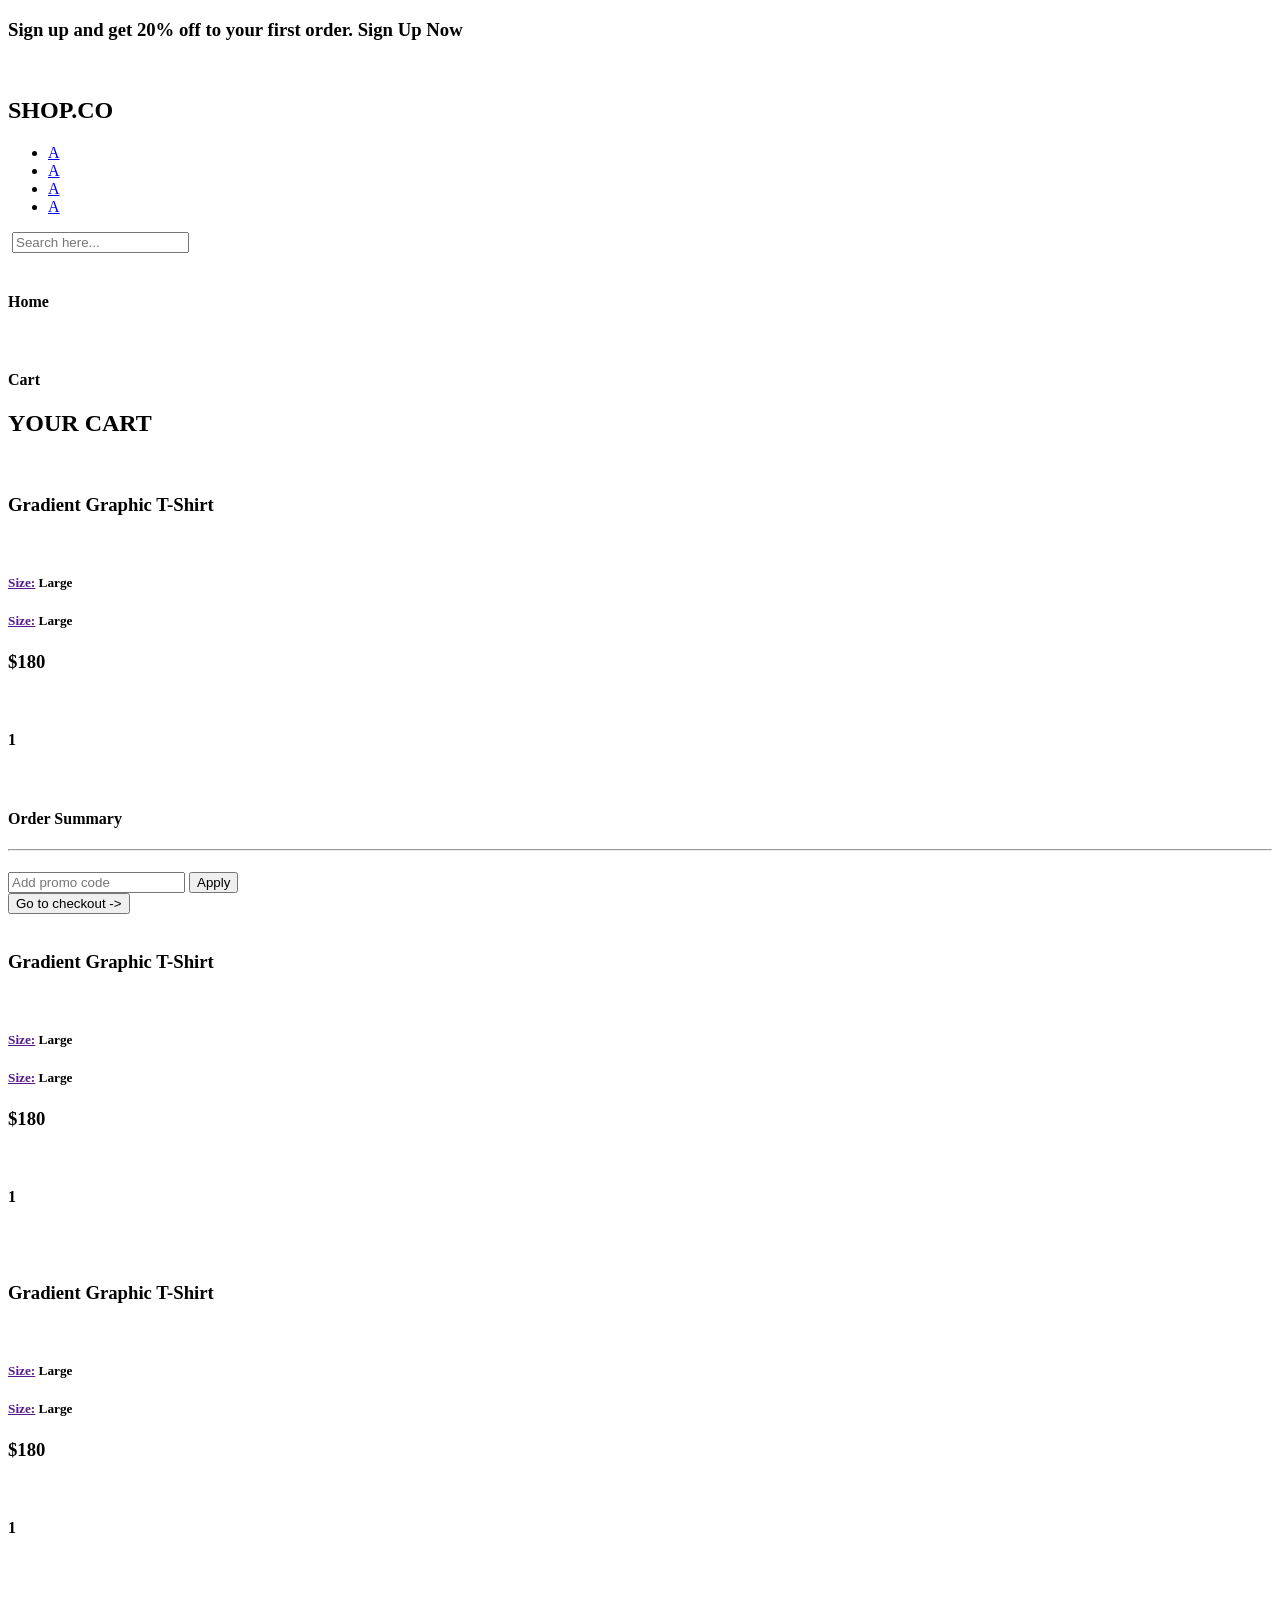
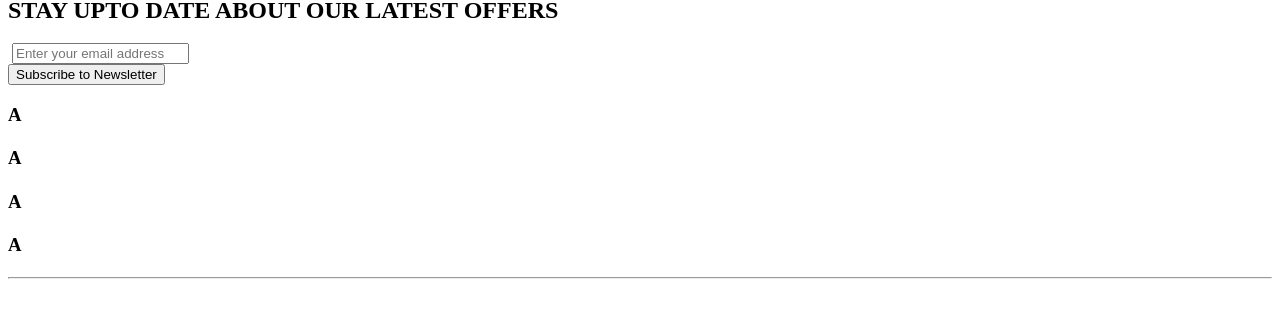
==== cart.html @ e13f9c2b "feat: phase 1" ====
<!DOCTYPE html>
<html lang="en">

<head>
    <meta charset="UTF-8">
    <meta name="viewport" content="width=device-width, initial-scale=1.0">
    <title>Cart - SHOP.CO</title>
</head>

<body>
    <header class="header">
        <div class="top-banner">
            <h3 class="top-banner--ordinary">Sign up and get 20% off to your first order.
                <span class="top-banner--underlined">Sign Up Now</span>
            </h3>
        </div>
        <nav class="navbar">
            <img src="#menu-ic" alt="">
            <h2>SHOP.CO</h2>
            <section>
                <ul>
                    <li><a href="#">A</a></li>
                    <li><a href="#">A</a></li>
                    <li><a href="#">A</a></li>
                    <li><a href="#">A</a></li>
                </ul>
                <div class="input-wrapper">
                    <img src="#search-ic" alt="">
                    <input type="text" placeholder="Search here..." />
                </div>
                <div>
                    <img src="search" alt="">
                    <img src="cart" alt="">
                    <img src="profile" alt="">
                </div>
            </section>
        </nav>
    </header>
    <main>
        <section class="redirect-patch">
            <h4 class="redirect-path">
                Home
            </h4>
            <img src="svg" alt="">
            <h4 class="redirect-path">
                Cart
            </h4>
        </section>
        <section class="cart">
            <h2>YOUR CART</h2>
            <section class="cart-blocks">
                <section class="cart-block">
                    <img src="cloth" alt="">
                    <section class="cart-block__content">
                        <div class="">
                            <h3>Gradient Graphic T-Shirt</h3>
                            <img src="delete" alt="">
                        </div>
                        <div>
                            <h5><a href="">Size:</a> Large</h5>
                            <h5><a href="">Size:</a> Large</h5>
                        </div>
                        <div>
                            <h3>$180</h3>
                            <div>
                                <img src="-" alt="">
                                <h4>1</h4>
                                <img src="+" alt="">
                            </div>
                        </div>
                    </section>
                    <section class="cart-block__order">
                        <h4>Order Summary</h4>
                        <div>
                            <div>
                                <h4></h4>
                                <h4></h4>
                            </div>
                            <div>
                                <h4></h4>
                                <h4></h4>
                            </div>
                            <div>
                                <h4></h4>
                                <h4></h4>
                            </div>
                        </div>
                        <hr>
                        <div>
                            <h4></h4>
                            <h4></h4>
                        </div>
                        <div>
                            <input type="text" placeholder="Add promo code">
                            <button>Apply</button>
                        </div>
                        <button>Go to checkout -></button>
                    </section>
                </section>
                <section class="cart-block">
                    <img src="cloth" alt="">
                    <section class="cart-block__content">
                        <div class="">
                            <h3>Gradient Graphic T-Shirt</h3>
                            <img src="delete" alt="">
                        </div>
                        <div>
                            <h5><a href="">Size:</a> Large</h5>
                            <h5><a href="">Size:</a> Large</h5>
                        </div>
                        <div>
                            <h3>$180</h3>
                            <div>
                                <img src="-" alt="">
                                <h4>1</h4>
                                <img src="+" alt="">
                            </div>
                        </div>
                    </section>
                </section>
                <section class="cart-block">
                    <img src="cloth" alt="">
                    <section class="cart-block__content">
                        <div class="">
                            <h3>Gradient Graphic T-Shirt</h3>
                            <img src="delete" alt="">
                        </div>
                        <div>
                            <h5><a href="">Size:</a> Large</h5>
                            <h5><a href="">Size:</a> Large</h5>
                        </div>
                        <div>
                            <h3>$180</h3>
                            <div>
                                <img src="-" alt="">
                                <h4>1</h4>
                                <img src="+" alt="">
                            </div>
                        </div>
                    </section>
                </section>
            </section>
        </section>
        <section class="newsletter">
            <h2>STAY UPTO DATE ABOUT OUR LATEST OFFERS</h2>
            <div class="newsletter__reachout">
                <div class="input-wrapper">
                    <img src="#mail-ic" alt="">
                    <input type="text" placeholder="Enter your email address">
                </div>
                <button>Subscribe to Newsletter</button>
            </div>
        </section>
    </main>
    <footer class="footer">
        <section class="footer__grid">
            <div>
                <h3>A</h3>
                <h4></h4>
                <h4></h4>
                <h4></h4>
                <h4></h4>
            </div>
            <div>
                <h3>A</h3>
                <h4></h4>
                <h4></h4>
                <h4></h4>
                <h4></h4>
            </div>
            <div>
                <h3>A</h3>
                <h4></h4>
                <h4></h4>
                <h4></h4>
                <h4></h4>
            </div>
            <div>
                <h3>A</h3>
                <h4></h4>
                <h4></h4>
                <h4></h4>
                <h4></h4>
            </div>
        </section>
        <hr>
        <div class="footer__bottom">
            <div class="footer__right-reserved"></div>
            <div class="footer__brand-names">
                <img src="#" alt="">
                <img src="#" alt="">
                <img src="#" alt="">
                <img src="#" alt="">
                <img src="#" alt="">
            </div>
        </div>
    </footer>
</body>

</html>
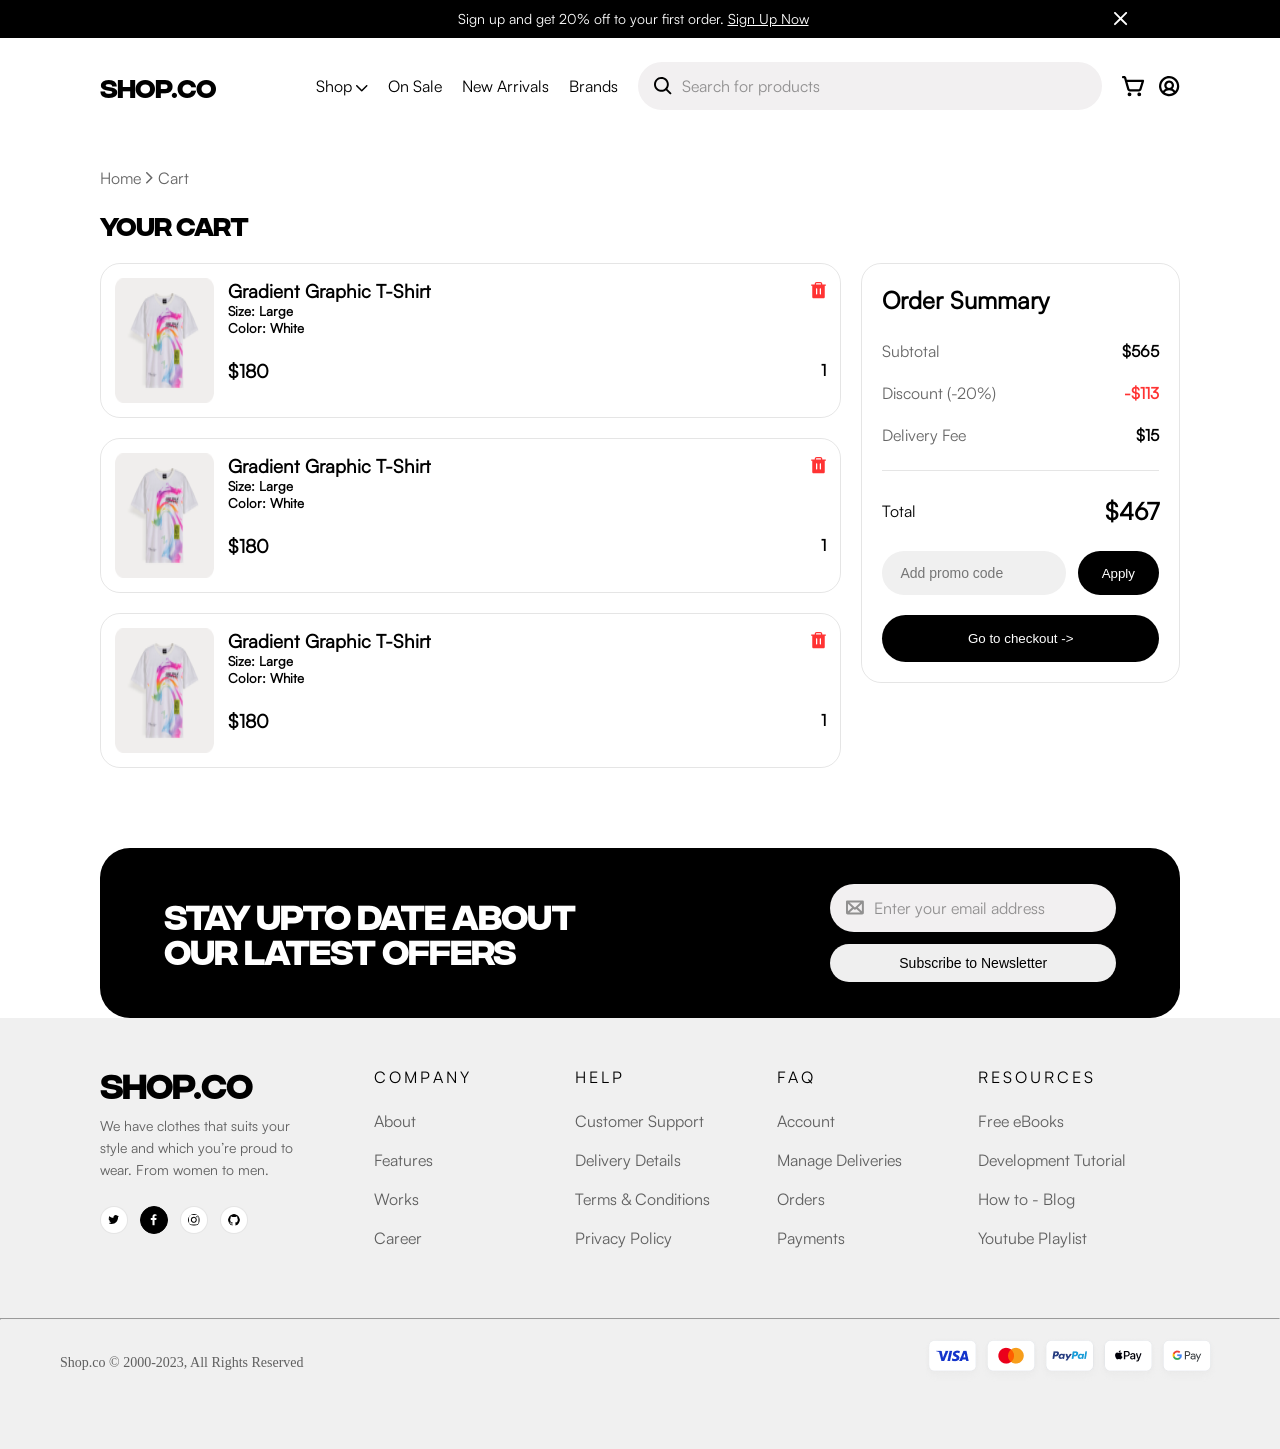
==== commit 3b0b73d6: ":feat: phase 2" ====
--- a/cart.html
+++ b/cart.html
@@ -5,196 +5,213 @@
     <meta charset="UTF-8">
     <meta name="viewport" content="width=device-width, initial-scale=1.0">
     <title>Cart - SHOP.CO</title>
+    <link rel="stylesheet" href="./css/main.css">
 </head>
 
 <body>
     <header class="header">
         <div class="top-banner">
+            <div></div>
             <h3 class="top-banner--ordinary">Sign up and get 20% off to your first order.
                 <span class="top-banner--underlined">Sign Up Now</span>
             </h3>
+            <img class="cross-icon" src="./assets/icons/cross.svg" alt="cross-icon">
         </div>
         <nav class="navbar">
-            <img src="#menu-ic" alt="">
-            <h2>SHOP.CO</h2>
-            <section>
-                <ul>
-                    <li><a href="#">A</a></li>
-                    <li><a href="#">A</a></li>
-                    <li><a href="#">A</a></li>
-                    <li><a href="#">A</a></li>
+            <section class="navbar__menu-icon__logo">
+                <img class="menu-icon" src="./assets/icons/menu.svg" alt="menu-icon">
+                <h2 class="brand-name">SHOP.CO</h2>
+            </section>
+            <section class="navbar__menu-searchbar-icons">
+                <ul class="navbar__desktop-menu">
+                    <li><a class="desktop__menu-links" href="#">Shop <img src="./assets/icons/down-arrowkey.svg"
+                                alt=""></a></li>
+                    <li><a class="desktop__menu-links" href="#">On Sale</a></li>
+                    <li><a class="desktop__menu-links" href="#">New Arrivals</a></li>
+                    <li><a class="desktop__menu-links" href="#">Brands</a></li>
                 </ul>
-                <div class="input-wrapper">
-                    <img src="#search-ic" alt="">
-                    <input type="text" placeholder="Search here..." />
-                </div>
-                <div>
-                    <img src="search" alt="">
-                    <img src="cart" alt="">
-                    <img src="profile" alt="">
+                <div class="navbar__search-bar">
+                    <img class="search-icon" src="./assets/icons/search.svg" alt="search-icon">
+                    <input class="search-input" type="text" placeholder="Search for products" />
+                </div>
+                <div class="navbar__cart-profile-search">
+                    <img class="navbar__search" src="./assets/icons/search.svg" alt="search-icon">
+                    <img class="navbar__cart" src="./assets/icons/cart.svg" alt="cart-icon">
+                    <img class="navbar__profile" src="./assets/icons/profile.svg" alt="profile-icon">
                 </div>
             </section>
         </nav>
     </header>
-    <main>
+    <main class="main">
         <section class="redirect-patch">
             <h4 class="redirect-path">
                 Home
             </h4>
-            <img src="svg" alt="">
+            <img src="./assets/icons/arrow.svg" alt="arrow">
             <h4 class="redirect-path">
                 Cart
             </h4>
         </section>
         <section class="cart">
-            <h2>YOUR CART</h2>
-            <section class="cart-blocks">
-                <section class="cart-block">
-                    <img src="cloth" alt="">
-                    <section class="cart-block__content">
-                        <div class="">
-                            <h3>Gradient Graphic T-Shirt</h3>
-                            <img src="delete" alt="">
-                        </div>
-                        <div>
-                            <h5><a href="">Size:</a> Large</h5>
-                            <h5><a href="">Size:</a> Large</h5>
-                        </div>
-                        <div>
-                            <h3>$180</h3>
-                            <div>
-                                <img src="-" alt="">
-                                <h4>1</h4>
-                                <img src="+" alt="">
-                            </div>
-                        </div>
+            <h2 class="cart__heading">YOUR CART</h2>
+            <section class="cart-section">
+                <section class="cart-blocks">
+                    <section class="cart-block">
+                        <img src="./assets/images/cart1.png" alt="cart1">
+                        <section class="cart-block__content">
+                            <div class="cart-block__first">
+                                <h3 class="first-head">Gradient Graphic T-Shirt</h3>
+                                <img src="./assets/icons/delete.svg" alt="delete-icon">
+                            </div>
+                            <div class="cart-block__second">
+                                <h5 class="">Size: <span>Large</span></h5>
+                                <h5 class="">Color: <span>White</span></h5>
+                            </div>
+                            <div class="cart-block__third">
+                                <h3>$180</h3>
+                                <div>
+                                    <img src="-" alt="">
+                                    <h4>1</h4>
+                                    <img src="+" alt="">
+                                </div>
+                            </div>
+                        </section>
                     </section>
-                    <section class="cart-block__order">
-                        <h4>Order Summary</h4>
-                        <div>
-                            <div>
-                                <h4></h4>
-                                <h4></h4>
-                            </div>
-                            <div>
-                                <h4></h4>
-                                <h4></h4>
-                            </div>
-                            <div>
-                                <h4></h4>
-                                <h4></h4>
-                            </div>
-                        </div>
-                        <hr>
-                        <div>
-                            <h4></h4>
-                            <h4></h4>
-                        </div>
-                        <div>
-                            <input type="text" placeholder="Add promo code">
-                            <button>Apply</button>
-                        </div>
-                        <button>Go to checkout -></button>
+                    <section class="cart-block">
+                        <img src="./assets/images/cart1.png" alt="cart1">
+                        <section class="cart-block__content">
+                            <div class="cart-block__first">
+                                <h3 class="first-head">Gradient Graphic T-Shirt</h3>
+                                <img src="./assets/icons/delete.svg" alt="delete-icon">
+                            </div>
+                            <div class="cart-block__second">
+                                <h5 class="">Size: <span>Large</span></h5>
+                                <h5 class="">Color: <span>White</span></h5>
+                            </div>
+                            <div class="cart-block__third">
+                                <h3>$180</h3>
+                                <div>
+                                    <img src="-" alt="">
+                                    <h4>1</h4>
+                                    <img src="+" alt="">
+                                </div>
+                            </div>
+                        </section>
+                    </section>
+                    <section class="cart-block">
+                        <img src="./assets/images/cart1.png" alt="cart1">
+                        <section class="cart-block__content">
+                            <div class="cart-block__first">
+                                <h3 class="first-head">Gradient Graphic T-Shirt</h3>
+                                <img src="./assets/icons/delete.svg" alt="delete-icon">
+                            </div>
+                            <div class="cart-block__second">
+                                <h5 class="">Size: <span>Large</span></h5>
+                                <h5 class="">Color: <span>White</span></h5>
+                            </div>
+                            <div class="cart-block__third">
+                                <h3>$180</h3>
+                                <div>
+                                    <img src="-" alt="">
+                                    <h4>1</h4>
+                                    <img src="+" alt="">
+                                </div>
+                            </div>
+                        </section>
                     </section>
                 </section>
-                <section class="cart-block">
-                    <img src="cloth" alt="">
-                    <section class="cart-block__content">
-                        <div class="">
-                            <h3>Gradient Graphic T-Shirt</h3>
-                            <img src="delete" alt="">
+                <section class="cart-block__order">
+                    <h4 class="cart-order__heading">Order Summary</h4>
+                    <div class="order-pricings">
+                        <div class="order-sequence">
+                            <h4 class="order-sequence__label">Subtotal</h4>
+                            <h4 class="order-sequence__value">$565</h4>
                         </div>
-                        <div>
-                            <h5><a href="">Size:</a> Large</h5>
-                            <h5><a href="">Size:</a> Large</h5>
+                        <div class="order-sequence">
+                            <h4 class="order-sequence__label">Discount (-20%)</h4>
+                            <h4 class="order-sequence__value order-sequence__value--discount">-$113</h4>
                         </div>
-                        <div>
-                            <h3>$180</h3>
-                            <div>
-                                <img src="-" alt="">
-                                <h4>1</h4>
-                                <img src="+" alt="">
-                            </div>
+                        <div class="order-sequence">
+                            <h4 class="order-sequence__label">Delivery Fee</h4>
+                            <h4 class="order-sequence__value">$15</h4>
                         </div>
-                    </section>
+                    </div>
+                    <hr class="order-divider">
+                    <div class="order-total">
+                        <h4 class="order-total__label">Total</h4>
+                        <h4 class="order-total__value">$467</h4>
+                    </div>
+                    <div class="promo-code">
+                        <input class="promo-code__input" type="text" placeholder="Add promo code">
+                        <button class="promo-code__button">Apply</button>
+                    </div>
+                    <button class="checkout-button">Go to checkout -></button>
                 </section>
-                <section class="cart-block">
-                    <img src="cloth" alt="">
-                    <section class="cart-block__content">
-                        <div class="">
-                            <h3>Gradient Graphic T-Shirt</h3>
-                            <img src="delete" alt="">
-                        </div>
-                        <div>
-                            <h5><a href="">Size:</a> Large</h5>
-                            <h5><a href="">Size:</a> Large</h5>
-                        </div>
-                        <div>
-                            <h3>$180</h3>
-                            <div>
-                                <img src="-" alt="">
-                                <h4>1</h4>
-                                <img src="+" alt="">
-                            </div>
-                        </div>
-                    </section>
-                </section>
             </section>
         </section>
         <section class="newsletter">
-            <h2>STAY UPTO DATE ABOUT OUR LATEST OFFERS</h2>
+            <h2 class="newsletter__heading">STAY UPTO DATE ABOUT OUR LATEST OFFERS</h2>
             <div class="newsletter__reachout">
-                <div class="input-wrapper">
-                    <img src="#mail-ic" alt="">
-                    <input type="text" placeholder="Enter your email address">
-                </div>
-                <button>Subscribe to Newsletter</button>
+                <div class="newsletter__input">
+                    <img class="mail-icon" src="./assets/icons/mail.svg" alt="mail-icon">
+                    <input class="mail-input" type="text" placeholder="Enter your email address" />
+                </div>
+                <button class="newsletter__subscribe">Subscribe to Newsletter</button>
             </div>
         </section>
     </main>
-    <footer class="footer">
-        <section class="footer__grid">
-            <div>
-                <h3>A</h3>
-                <h4></h4>
-                <h4></h4>
-                <h4></h4>
-                <h4></h4>
-            </div>
-            <div>
-                <h3>A</h3>
-                <h4></h4>
-                <h4></h4>
-                <h4></h4>
-                <h4></h4>
-            </div>
-            <div>
-                <h3>A</h3>
-                <h4></h4>
-                <h4></h4>
-                <h4></h4>
-                <h4></h4>
-            </div>
-            <div>
-                <h3>A</h3>
-                <h4></h4>
-                <h4></h4>
-                <h4></h4>
-                <h4></h4>
-            </div>
+    <footer>
+        <section class="footer">
+            <section class="footer__info">
+                <h2 class="footer__brand-name">SHOP.CO</h2>
+                <p class="footer__para">We have clothes that suits your style and which you’re proud to wear. From women
+                    to men.</p>
+                <div class="footer__socials">
+                    <img class="socials-img" src="./assets/icons/twitter.svg" alt="Twitter">
+                    <img class="socials-img" src="./assets/icons/facebook.svg" alt="Facebook">
+                    <img class="socials-img" src="./assets/icons/insta.svg" alt="Instagram">
+                    <img class="socials-img" src="./assets/icons/github.svg" alt="GitHub">
+                </div>
+            </section>
+            <section class="footer__grid">
+                <div>
+                    <h3 class="grid-heading">COMPANY</h3>
+                    <h4 class="grid-content">About</h4>
+                    <h4 class="grid-content">Features</h4>
+                    <h4 class="grid-content">Works</h4>
+                    <h4 class="grid-content">Career</h4>
+                </div>
+                <div>
+                    <h3 class="grid-heading">HELP</h3>
+                    <h4 class="grid-content">Customer Support</h4>
+                    <h4 class="grid-content">Delivery Details</h4>
+                    <h4 class="grid-content">Terms &amp; Conditions</h4>
+                    <h4 class="grid-content">Privacy Policy</h4>
+                </div>
+                <div>
+                    <h3 class="grid-heading">FAQ</h3>
+                    <h4 class="grid-content">Account</h4>
+                    <h4 class="grid-content">Manage Deliveries</h4>
+                    <h4 class="grid-content">Orders</h4>
+                    <h4 class="grid-content">Payments</h4>
+                </div>
+                <div>
+                    <h3 class="grid-heading">RESOURCES</h3>
+                    <h4 class="grid-content">Free eBooks</h4>
+                    <h4 class="grid-content">Development Tutorial</h4>
+                    <h4 class="grid-content">How to - Blog</h4>
+                    <h4 class="grid-content">Youtube Playlist</h4>
+                </div>
+            </section>
         </section>
         <hr>
         <div class="footer__bottom">
-            <div class="footer__right-reserved"></div>
+            <div class="footer__right-reserved">Shop.co © 2000-2023, All Rights Reserved</div>
             <div class="footer__brand-names">
-                <img src="#" alt="">
-                <img src="#" alt="">
-                <img src="#" alt="">
-                <img src="#" alt="">
-                <img src="#" alt="">
+                <img src="./assets/images/brand-names.png" alt="brand-names">
             </div>
         </div>
     </footer>
 </body>
 
-</html>+</html>
--- a/css/main.css
+++ b/css/main.css
@@ -0,0 +1,1544 @@
+* {
+  margin: 0;
+  padding: 0;
+  box-sizing: border-box;
+}
+
+@font-face {
+  font-family: "Integral CF";
+  src: url("../../assets/fonts/Fontspring-DEMO-integralcf-regular.otf");
+}
+@font-face {
+  font-family: "Satoshi";
+  src: url("../../assets/fonts/Satoshi-Regular.woff2");
+}
+.header {
+  font-family: "Satoshi";
+}
+.header .top-banner {
+  display: flex;
+  flex-direction: row;
+  justify-content: space-around;
+  align-items: center;
+  flex-wrap: nowrap;
+  background-color: #000000;
+  color: #ffffff;
+  height: 2.125rem;
+}
+.header .top-banner .top-banner--ordinary {
+  font-size: 0.75rem;
+  font-weight: 400;
+}
+.header .top-banner .top-banner--ordinary .top-banner--underlined {
+  text-decoration: underline;
+  cursor: pointer;
+}
+.header .top-banner .cross-icon {
+  visibility: hidden;
+  cursor: pointer;
+}
+.header .navbar {
+  display: flex;
+  justify-content: space-between;
+  align-items: center;
+  padding: 1.25rem 1rem;
+}
+.header .navbar .brand-name {
+  font-family: "Integral CF";
+  font-weight: fw-700;
+  font-size: 1.5rem;
+}
+.header .navbar .navbar__menu-icon__logo {
+  display: flex;
+  flex-direction: row;
+  justify-content: center;
+  align-items: center;
+  flex-wrap: nowrap;
+  gap: 1rem;
+}
+.header .navbar .navbar__cart-profile-search {
+  display: flex;
+  gap: 0.875rem;
+  cursor: pointer;
+}
+.header .navbar .navbar__desktop-menu,
+.header .navbar .navbar__search-bar {
+  display: none;
+}
+
+@media (min-width: 1200px) {
+  .header .top-banner {
+    height: 2.375rem;
+  }
+  .header .top-banner .top-banner--ordinary {
+    font-size: 0.875rem;
+    font-weight: 500;
+  }
+  .header .top-banner .top-banner--ordinary .top-banner--underlined {
+    text-decoration: underline;
+  }
+  .header .top-banner .cross-icon {
+    visibility: visible;
+  }
+  .header .navbar {
+    justify-content: flex-start;
+    padding: 1.5rem 6.25rem;
+  }
+  .header .navbar .navbar__menu-icon__logo {
+    justify-content: left;
+    width: 20%;
+  }
+  .header .navbar .navbar__menu-searchbar-icons {
+    flex-grow: 1;
+    display: flex;
+    flex-direction: row;
+    justify-content: space-between;
+    align-items: center;
+    flex-wrap: nowrap;
+    gap: 1.25rem;
+  }
+  .header .navbar .navbar__menu-searchbar-icons .navbar__desktop-menu {
+    display: flex;
+    flex-direction: row;
+    justify-content: center;
+    align-items: center;
+    flex-wrap: nowrap;
+    list-style: none;
+    gap: 1.25rem;
+    flex-shrink: 0;
+  }
+  .header .navbar .navbar__menu-searchbar-icons .navbar__search-bar {
+    display: flex;
+    align-items: center;
+    width: 100%;
+    max-width: 36.0625rem;
+    height: 3rem;
+    background: #f2f0f1;
+    border-radius: calc(1.875px * 1rem);
+    padding: 0 1rem;
+    gap: 0.625rem;
+  }
+  .header .navbar .navbar__menu-searchbar-icons .navbar__search-bar .search-icon {
+    width: 1.125rem;
+    height: 1.125rem;
+  }
+  .header .navbar .navbar__menu-searchbar-icons .navbar__search-bar .search-input {
+    font-family: "Satoshi";
+    width: 100%;
+    border: none;
+    outline: none;
+    background: transparent;
+    font-size: 1rem;
+    color: #000000;
+  }
+  .header .navbar .navbar__menu-searchbar-icons .navbar__search-bar .search-input::placeholder {
+    color: #000000;
+    opacity: 40%;
+  }
+  .header .navbar .navbar__search {
+    display: none;
+  }
+  .header .navbar .navbar__desktop-menu {
+    display: flex;
+    gap: 2rem;
+  }
+  .header .navbar .navbar__desktop-menu .desktop__menu-links {
+    text-decoration: none;
+    color: #000000;
+  }
+  .header .navbar .navbar__search-bar {
+    border-radius: 1.875rem;
+  }
+  .header .menu-icon {
+    display: none;
+  }
+}
+.footer {
+  display: flex;
+  flex-direction: column;
+  padding: 3.125rem 1rem 2rem;
+  background-color: #f0f0f0;
+  font-family: "Satoshi";
+}
+.footer .footer__info {
+  padding-bottom: 2rem;
+}
+.footer .footer__info .footer__brand-name {
+  font-family: "Integral CF";
+  font-weight: 700;
+  font-size: 1.75rem;
+  line-height: 100%;
+}
+.footer .footer__info .footer__para {
+  max-width: 20.625rem;
+  padding: 0.75rem 0 1.25rem;
+  font-size: 0.75rem;
+  line-height: 1.125rem;
+  opacity: 0.6;
+}
+.footer .footer__socials {
+  display: flex;
+  gap: 0.75rem;
+}
+.footer .footer__socials .socials-img {
+  box-sizing: border-box;
+  width: 1.75rem;
+  height: 1.75rem;
+  padding: 0.4375rem;
+  border: 0.0625rem solid rgba(0, 0, 0, 0.1019607843);
+  border-radius: 50%;
+  background-color: #ffffff;
+  cursor: pointer;
+}
+.footer .footer__socials .socials-img:nth-child(2) {
+  border-color: #000000;
+  background-color: #000000;
+}
+.footer .footer__grid {
+  width: 100%;
+  display: grid;
+  grid-template-columns: repeat(2, minmax(0, 1fr));
+  column-gap: 2rem;
+  row-gap: 1.5rem;
+}
+.footer .footer__grid .grid-heading {
+  padding-bottom: 1.125rem;
+  font-weight: 500;
+  font-size: 0.875rem;
+  line-height: 1.125rem;
+  letter-spacing: 0.1875rem;
+  text-transform: uppercase;
+}
+.footer .footer__grid .grid-content {
+  padding-bottom: 1rem;
+  font-weight: 400;
+  font-size: 0.875rem;
+  line-height: 1.125rem;
+  opacity: 0.6;
+  cursor: pointer;
+}
+
+.footer__bottom {
+  display: flex;
+  flex-direction: column;
+  justify-content: space-between;
+  align-items: center;
+  background-color: #f0f0f0;
+  padding: 1rem 3.75rem 3.75rem;
+  gap: 1rem;
+}
+.footer__bottom .footer__right-reserved {
+  font-weight: 400;
+  font-size: 0.875rem;
+  line-height: 100%;
+  letter-spacing: 0%;
+  text-align: right;
+  opacity: 0.6;
+}
+
+@media (min-width: 1200px) {
+  .footer {
+    flex-direction: row;
+    padding: 3.125rem 6.25rem;
+  }
+  .footer .footer__info {
+    padding-bottom: 0;
+  }
+  .footer .footer__info .footer__brand-name {
+    font-size: 2rem;
+  }
+  .footer .footer__info .footer__para {
+    width: 80%;
+    padding: 0.9375rem 0 1.5625rem;
+    font-size: 0.875rem;
+    line-height: 1.375rem;
+  }
+  .footer .footer__grid {
+    width: 90%;
+    grid-template-columns: repeat(4, minmax(0, 1fr));
+    column-gap: 0;
+    row-gap: 0;
+  }
+  .footer .footer__grid .grid-heading {
+    padding-bottom: 1.625rem;
+    font-size: 1rem;
+  }
+  .footer .footer__grid .grid-content {
+    padding-bottom: 1.25rem;
+    font-size: 1rem;
+    line-height: 1.1875rem;
+  }
+  .footer__bottom {
+    flex-direction: row;
+  }
+}
+.main {
+  font-family: "Satoshi";
+}
+.main .hero {
+  display: flex;
+  flex-direction: column;
+  background-color: #f2f0f1;
+}
+.main .hero .hero__content {
+  font-family: Satoshi;
+  background-color: #f2f0f1;
+  padding: 2.5rem 1rem 0 1rem;
+  display: flex;
+  flex-direction: column;
+  gap: 1.25rem;
+}
+.main .hero .hero__content .hero__heading {
+  font-family: "Integral CF";
+  font-weight: 700;
+  font-size: 2.25rem;
+}
+.main .hero .hero__content .hero__para {
+  font-weight: 400;
+  font-size: 0.875rem;
+}
+.main .hero .hero__content .hero__btn {
+  font-weight: 500;
+  background-color: #000000;
+  color: #ffffff;
+  font-size: 1rem;
+  border-radius: 1.875rem;
+  padding: 1rem 3.375rem;
+  text-align: center;
+}
+.main .hero .hero__content .hero__blocks {
+  flex-wrap: wrap;
+  display: flex;
+  justify-content: center;
+  align-items: center;
+  gap: 1.6875rem;
+}
+.main .hero .hero__content .hero__blocks .block__number {
+  font-weight: 700;
+  font-size: 1.5rem;
+  line-height: 100%;
+}
+.main .hero .hero__content .hero__blocks .block__string {
+  font-weight: 400;
+  font-size: 0.75rem;
+  line-height: 1.375rem;
+}
+.main .hero .hero__content .hero__blocks .vertical-line--1 {
+  width: 0.0625rem;
+  height: 3.25rem;
+  background: rgba(0, 0, 0, 0.1);
+}
+.main .hero .hero__content .hero__blocks .vertical-line--2 {
+  width: 0.0625rem;
+  height: 3.25rem;
+  background: rgba(0, 0, 0, 0.1);
+  display: none;
+}
+.main .hero .hero__image {
+  width: 100%;
+}
+.main .hero .hero__image img {
+  display: block;
+  width: 100%;
+  height: auto;
+  object-fit: cover;
+}
+.main .brand-strip {
+  background-color: #000000;
+  height: 7.625rem;
+  display: flex;
+  flex-wrap: wrap;
+  justify-content: center;
+  align-items: center;
+  gap: 0.875rem;
+}
+.main .brand-strip .brand {
+  height: 2rem;
+}
+.main .new-arrivals {
+  font-family: "Satoshi";
+  padding: 2.8125rem 0.625rem;
+}
+.main .new-arrivals .new-arrivals__heading {
+  padding-bottom: 2rem;
+  text-align: center;
+  font-family: "Integral CF";
+  font-weight: 700;
+  font-size: 2rem;
+  line-height: 100%;
+  letter-spacing: 0%;
+  vertical-align: middle;
+}
+.main .new-arrivals .new-arrivals__blocks {
+  display: flex;
+  gap: 1.25rem;
+  overflow-x: auto;
+}
+.main .new-arrivals .new-arrivals__blocks .product-card {
+  width: 12.5rem;
+  flex-shrink: 0;
+}
+.main .new-arrivals .new-arrivals__blocks .product-card .product-card__image {
+  display: block;
+  width: 100%;
+  height: auto;
+  object-fit: cover;
+}
+.main .new-arrivals .new-arrivals__blocks .product-card .new-arrivals__rating {
+  display: flex;
+  gap: 0.6875rem;
+  align-items: center;
+}
+.main .new-arrivals .new-arrivals__blocks .product-card .new-arrivals__rating .rating-h2 {
+  font-weight: 400;
+  font-size: 0.75rem;
+  line-height: 100%;
+  letter-spacing: 0%;
+}
+.main .new-arrivals .new-arrivals__blocks .product-card .new-arrivals__rating .rating-span {
+  opacity: 0.6;
+}
+.main .new-arrivals .new-arrivals__blocks .product-card .new-arrivals__pricing {
+  display: flex;
+  gap: 0.3125rem;
+  align-items: center;
+}
+.main .new-arrivals .new-arrivals__blocks .product-card .new-arrivals__pricing .new-arrivals__price {
+  font-size: 1.25rem;
+  font-weight: 700;
+}
+.main .new-arrivals .new-arrivals__blocks .product-card .new-arrivals__pricing .new-arrivals__discount {
+  text-decoration: line-through;
+  opacity: 40%;
+}
+.main .new-arrivals .new-arrivals__blocks .product-card .new-arrivals__pricing .new-arrivals__percent {
+  border-radius: 1.875rem;
+  background-color: rgba(255, 51, 51, 0.1019607843);
+  color: #ff3333;
+  padding: 0.375rem 0.875rem;
+  font-weight: 500;
+  font-size: 0.625rem;
+}
+.main .new-arrivals .product-card .new-arrivals__product-name {
+  font-weight: 700;
+  font-size: 1rem;
+  padding: 0.625rem 0 0.25rem 0;
+}
+.main .top-selling {
+  font-family: "Satoshi";
+  padding: 2.8125rem 0.625rem;
+}
+.main .top-selling .top-selling__heading {
+  padding-bottom: 2rem;
+  text-align: center;
+  font-family: "Integral CF";
+  font-weight: 700;
+  font-size: 2rem;
+  line-height: 100%;
+  letter-spacing: 0%;
+  vertical-align: middle;
+}
+.main .top-selling .top-selling__blocks {
+  display: flex;
+  gap: 1.25rem;
+  overflow-x: auto;
+}
+.main .top-selling .top-selling__blocks .topselling-card {
+  width: 12.5rem;
+  flex-shrink: 0;
+}
+.main .top-selling .top-selling__blocks .topselling-card .topselling-card__image {
+  display: block;
+  width: 100%;
+  height: auto;
+  object-fit: cover;
+}
+.main .top-selling .top-selling__blocks .topselling-card .top-selling__rating {
+  display: flex;
+  gap: 0.6875rem;
+  align-items: center;
+}
+.main .top-selling .top-selling__blocks .topselling-card .top-selling__rating .rating-h2 {
+  font-weight: 400;
+  font-size: 0.75rem;
+  line-height: 100%;
+  letter-spacing: 0%;
+}
+.main .top-selling .top-selling__blocks .topselling-card .top-selling__rating .rating-span {
+  opacity: 0.6;
+}
+.main .top-selling .top-selling__blocks .topselling-card .top-selling__pricing {
+  display: flex;
+  gap: 0.3125rem;
+  align-items: center;
+}
+.main .top-selling .top-selling__blocks .topselling-card .top-selling__pricing .top-selling__price {
+  font-size: 1.25rem;
+  font-weight: 700;
+}
+.main .top-selling .top-selling__blocks .topselling-card .top-selling__pricing .top-selling__discount {
+  text-decoration: line-through;
+  opacity: 40%;
+}
+.main .top-selling .top-selling__blocks .topselling-card .top-selling__pricing .top-selling__percent {
+  border-radius: 1.875rem;
+  background-color: rgba(255, 51, 51, 0.1019607843);
+  color: #ff3333;
+  padding: 0.375rem 0.875rem;
+  font-weight: 500;
+  font-size: 0.625rem;
+}
+.main .top-selling .topselling-card .top-selling__product-name {
+  font-weight: 700;
+  font-size: 1rem;
+  padding: 0.625rem 0 0.25rem 0;
+}
+.main .browseby-style {
+  display: flex;
+  flex-direction: column;
+  align-items: center;
+  margin: 0 1rem;
+  border-radius: 1.25rem;
+  background-color: #f0f0f0;
+}
+.main .browseby-style .browseby-style__heading {
+  text-align: center;
+  font-family: "Integral CF";
+  font-weight: 700;
+  font-size: 2rem;
+  line-height: 100%;
+  letter-spacing: 0%;
+  vertical-align: middle;
+  padding: 2.5rem 3.5rem 1.75rem;
+}
+.main .browseby-style .browseby-style__blocks {
+  display: flex;
+  flex-direction: column;
+  gap: 1rem;
+}
+.main .browseby-style .browseby-style__blocks .browseby-style__block--0 {
+  position: relative;
+  width: 18.75rem;
+  height: 12.5rem;
+  overflow: hidden;
+  border-radius: 1.25rem;
+  background-color: #ffffff;
+}
+.main .browseby-style .browseby-style__blocks .browseby-style__block--0 .browseby-img {
+  width: 100%;
+  height: 100%;
+  scale: 1.8;
+  display: block;
+  object-fit: contain;
+  transform: scaleX(-1);
+}
+.main .browseby-style .browseby-style__blocks .browseby-style__block--0 .browseby-type {
+  position: absolute;
+  top: 1.25rem;
+  left: 0.625rem;
+  font-weight: 700;
+  font-size: 1.5rem;
+  line-height: 100%;
+  letter-spacing: 0%;
+  vertical-align: middle;
+  z-index: 1;
+}
+.main .browseby-style .browseby-style__blocks .browseby-style__block--1 {
+  position: relative;
+  width: 18.75rem;
+  height: 12.5rem;
+  overflow: hidden;
+  border-radius: 1.25rem;
+  background-color: #ffffff;
+}
+.main .browseby-style .browseby-style__blocks .browseby-style__block--1 .browseby-img {
+  width: 100%;
+  height: 100%;
+  scale: 1.8;
+  display: block;
+  object-fit: contain;
+  transform: scaleX(-1);
+}
+.main .browseby-style .browseby-style__blocks .browseby-style__block--1 .browseby-type {
+  position: absolute;
+  top: 1.25rem;
+  left: 0.625rem;
+  font-weight: 700;
+  font-size: 1.5rem;
+  line-height: 100%;
+  letter-spacing: 0%;
+  vertical-align: middle;
+  z-index: 1;
+}
+.main .browseby-style .browseby-style__blocks .browseby-style__block--2 {
+  position: relative;
+  width: 18.75rem;
+  height: 12.5rem;
+  overflow: hidden;
+  border-radius: 1.25rem;
+  background-color: #ffffff;
+}
+.main .browseby-style .browseby-style__blocks .browseby-style__block--2 .browseby-img {
+  width: 100%;
+  height: 100%;
+  scale: 1.8;
+  display: block;
+  object-fit: contain;
+  transform: scaleX(-1);
+}
+.main .browseby-style .browseby-style__blocks .browseby-style__block--2 .browseby-type {
+  position: absolute;
+  top: 1.25rem;
+  left: 0.625rem;
+  font-weight: 700;
+  font-size: 1.5rem;
+  line-height: 100%;
+  letter-spacing: 0%;
+  vertical-align: middle;
+  z-index: 1;
+}
+.main .browseby-style .browseby-style__blocks .browseby-style__block--3 {
+  position: relative;
+  width: 18.75rem;
+  height: 12.5rem;
+  overflow: hidden;
+  border-radius: 1.25rem;
+  background-color: #ffffff;
+}
+.main .browseby-style .browseby-style__blocks .browseby-style__block--3 .browseby-img {
+  width: 100%;
+  height: 100%;
+  scale: 1.8;
+  display: block;
+  object-fit: contain;
+  transform: scaleX(-1);
+}
+.main .browseby-style .browseby-style__blocks .browseby-style__block--3 .browseby-type {
+  position: absolute;
+  top: 1.25rem;
+  left: 0.625rem;
+  font-weight: 700;
+  font-size: 1.5rem;
+  line-height: 100%;
+  letter-spacing: 0%;
+  vertical-align: middle;
+  z-index: 1;
+}
+.main .testimonials {
+  padding-bottom: 3.125rem;
+}
+.main .testimonials .testimonials__heading {
+  padding-top: 3.125rem;
+  padding-bottom: 2rem;
+  text-align: center;
+  font-family: "Integral CF";
+  font-weight: 700;
+  font-size: 2rem;
+  line-height: 2.25rem;
+  letter-spacing: 0%;
+  vertical-align: middle;
+}
+.main .testimonials .testimonials__heading .testimonials__heading-arrows {
+  visibility: hidden;
+}
+.main .testimonials .testimonials__blocks {
+  display: flex;
+  flex-wrap: nowrap;
+  gap: 1.25rem;
+  overflow-x: auto;
+  overflow-y: hidden;
+}
+.main .testimonials .testimonials__blocks .testimonials__block {
+  display: flex;
+  flex: 0 0 22.5rem;
+  flex-direction: column;
+  gap: 0.625rem;
+  width: 22.5rem;
+  padding: 1.75rem 2rem;
+  border: 0.0625rem solid rgba(0, 0, 0, 0.1019607843);
+  border-radius: 1.875rem;
+}
+.main .testimonials .testimonials__blocks .testimonials__block .testimonials__title {
+  display: flex;
+  gap: 0.3125rem;
+  align-items: center;
+  font-family: "Satoshi";
+  font-weight: 700;
+  font-size: 1rem;
+  line-height: 1.375rem;
+  letter-spacing: 0%;
+}
+.main .testimonials .testimonials__blocks .testimonials__block .testimonials__para {
+  font-weight: 400;
+  font-size: 0.875rem;
+  opacity: 0.6;
+}
+
+@media (min-width: 768px) {
+  .main .hero {
+    flex-direction: row;
+    align-items: stretch;
+  }
+  .main .hero .hero__content,
+  .main .hero .hero__image {
+    flex: 1;
+  }
+  .main .hero .hero__content {
+    padding: 2.5rem 1.125rem 1.25rem;
+    gap: 1.5rem;
+    justify-content: center;
+  }
+  .main .hero .hero__content .hero__heading {
+    font-size: 1.875rem;
+  }
+  .main .hero .hero__content .hero__blocks {
+    justify-content: flex-start;
+    gap: 1.125rem;
+  }
+  .main .hero .hero__content .hero__blocks .block__number {
+    font-size: 1rem;
+  }
+  .main .hero .hero__content .hero__blocks .block__string {
+    font-size: 0.625rem;
+  }
+  .main .hero .hero__content .hero__blocks .vertical-line--2 {
+    display: block;
+  }
+  .main .hero .hero__content .hero__btn {
+    width: fit-content;
+    padding: 0.5rem 2rem;
+  }
+  .main .new-arrivals .new-arrivals__blocks {
+    flex: 1 1 13.75rem;
+  }
+  .main .top-selling .top-selling__blocks {
+    flex: 1 1 13.75rem;
+  }
+}
+@media (min-width: 1200px) {
+  .main .hero .hero__content {
+    padding: 6.25rem 6.25rem 0;
+    width: 50%;
+    gap: 2rem;
+  }
+  .main .hero .hero__content .vertical-line--2 {
+    display: none;
+  }
+  .main .hero .hero__content .hero__heading {
+    font-size: 4rem;
+  }
+  .main .hero .hero__content .hero__para,
+  .main .hero .hero__content .hero__btn {
+    font-size: 1rem;
+  }
+  .main .hero .hero__content .hero__blocks .block__number {
+    font-size: 2.5rem;
+  }
+  .main .hero .hero__content .hero__blocks .block__string {
+    font-size: 1rem;
+  }
+  .main .hero .hero__image {
+    width: 50%;
+  }
+  .main .brand-strip {
+    gap: 6.625rem;
+  }
+  .main .brand-strip .brand {
+    height: 1.5rem;
+  }
+  .main .new-arrivals {
+    padding: 4.5rem 6.25rem 4rem;
+  }
+  .main .new-arrivals .new-arrivals__heading {
+    font-size: 3rem;
+    padding-bottom: 3.4375rem;
+  }
+  .main .new-arrivals .new-arrivals__blocks {
+    flex-wrap: wrap;
+    overflow-x: visible;
+    padding-bottom: 0;
+    gap: 2rem;
+  }
+  .main .new-arrivals .new-arrivals__blocks .product-card {
+    flex: 1 1 13.75rem;
+  }
+  .main .new-arrivals .new-arrivals__blocks .product-card .new-arrivals__product-name {
+    font-weight: 700;
+    font-size: 1.25rem;
+    padding: 1rem 0 0.5rem 0;
+  }
+  .main .top-selling {
+    padding: 4.5rem 6.25rem 4rem;
+  }
+  .main .top-selling .top-selling__heading {
+    font-size: 3rem;
+    padding-bottom: 3.4375rem;
+  }
+  .main .top-selling .top-selling__blocks {
+    flex-wrap: wrap;
+    overflow-x: visible;
+    padding-bottom: 0;
+    gap: 2rem;
+  }
+  .main .top-selling .top-selling__blocks .topselling-card {
+    flex: 1 1 13.75rem;
+  }
+  .main .top-selling .top-selling__blocks .topselling-card .top-selling__product-name {
+    font-weight: 700;
+    font-size: 1.25rem;
+    padding: 1rem 0 0.5rem 0;
+  }
+  .main .browseby-style {
+    max-width: 77.5rem;
+    margin: 0 auto;
+    padding: 0 4rem 4.75rem;
+  }
+  .main .browseby-style .browseby-style__heading {
+    padding: 4.375rem 0 4rem;
+    font-size: 3rem;
+  }
+  .main .browseby-style .browseby-style__blocks {
+    display: grid;
+    grid-template-columns: repeat(3, minmax(0, 1fr));
+    width: 100%;
+    gap: 1.25rem;
+  }
+  .main .browseby-style .browseby-style__blocks .browseby-style__block--0,
+  .main .browseby-style .browseby-style__blocks .browseby-style__block--3 {
+    grid-column: span 1;
+  }
+  .main .browseby-style .browseby-style__blocks .browseby-style__block--1,
+  .main .browseby-style .browseby-style__blocks .browseby-style__block--2 {
+    grid-column: span 2;
+  }
+  .main .browseby-style .browseby-style__blocks .browseby-style__block--0 {
+    width: 100%;
+    height: 18.0625rem;
+  }
+  .main .browseby-style .browseby-style__blocks .browseby-style__block--0 .browseby-type {
+    font-size: 2.25rem;
+  }
+  .main .browseby-style .browseby-style__blocks .browseby-style__block--1 {
+    width: 100%;
+    height: 18.0625rem;
+  }
+  .main .browseby-style .browseby-style__blocks .browseby-style__block--1 .browseby-type {
+    font-size: 2.25rem;
+  }
+  .main .browseby-style .browseby-style__blocks .browseby-style__block--2 {
+    width: 100%;
+    height: 18.0625rem;
+  }
+  .main .browseby-style .browseby-style__blocks .browseby-style__block--2 .browseby-type {
+    font-size: 2.25rem;
+  }
+  .main .browseby-style .browseby-style__blocks .browseby-style__block--3 {
+    width: 100%;
+    height: 18.0625rem;
+  }
+  .main .browseby-style .browseby-style__blocks .browseby-style__block--3 .browseby-type {
+    font-size: 2.25rem;
+  }
+  .main .testimonials .testimonials__heading {
+    padding-top: 5rem;
+    padding-bottom: 3.4375rem;
+    font-size: 3rem;
+    margin-left: 12.5rem;
+  }
+  .main .testimonials .testimonials__heading .testimonials__heading-arrows {
+    margin-left: 12.5rem;
+    visibility: visible;
+  }
+}
+.heading-light {
+  font-weight: 400;
+  font-size: 0.875rem;
+  line-height: 100%;
+  letter-spacing: 0%;
+}
+
+.heading-highlighted {
+  background-color: #000000 !important;
+  color: #ffffff;
+  opacity: 1 !important;
+}
+
+.main {
+  font-family: "Satoshi";
+}
+.main .product {
+  display: flex;
+  flex-direction: column;
+  padding: 1.25rem 1rem;
+}
+.main .product .product__imgs {
+  display: grid;
+  grid-template-areas: "main" "thumbnails";
+  gap: 0.75rem;
+}
+.main .product .product__imgs img {
+  display: block;
+  width: 100%;
+  height: 100%;
+  border-radius: 1rem;
+  object-fit: cover;
+}
+.main .product .product__imgs .product__main-img {
+  grid-area: main;
+}
+.main .product .product__imgs .product__thumbnails {
+  display: grid;
+  grid-area: thumbnails;
+  grid-template-columns: repeat(3, minmax(0, 1fr));
+  gap: 0.75rem;
+}
+.main .product .product__imgs .product__thumbnails img:first-child {
+  border: 0.0625rem solid #000000;
+}
+.main .product .product__content {
+  display: flex;
+  gap: 0.625rem;
+  flex-direction: column;
+}
+.main .product .product__content .product__content-title {
+  font-family: "Integral CF";
+  font-weight: 700;
+  font-size: 1.5rem;
+  line-height: 1.75rem;
+  letter-spacing: 0%;
+  vertical-align: middle;
+  padding-top: 1.25rem;
+}
+.main .product .product__content .product__content-rating {
+  display: flex;
+  gap: 0.625rem;
+  align-items: center;
+}
+.main .product .product__content .product__content-rating .rating-h2 {
+  font-weight: 400;
+  font-size: 0.75rem;
+  line-height: 100%;
+  letter-spacing: 0%;
+}
+.main .product .product__content .product__content-rating .rating-span {
+  opacity: 0.6;
+}
+.main .product .product__content .product__pricing {
+  display: flex;
+  gap: 0.3125rem;
+  align-items: center;
+}
+.main .product .product__content .product__pricing .product__price {
+  font-size: 1.25rem;
+  font-weight: 700;
+}
+.main .product .product__content .product__pricing .product__discount {
+  text-decoration: line-through;
+  opacity: 40%;
+}
+.main .product .product__content .product__pricing .product__percent {
+  border-radius: 1.875rem;
+  background-color: rgba(255, 51, 51, 0.1019607843);
+  color: #ff3333;
+  padding: 0.375rem 0.875rem;
+  font-weight: 500;
+  font-size: 0.625rem;
+}
+.main .product .product__content .product__para {
+  font-weight: 400;
+  font-size: 0.875rem;
+  line-height: 1.25rem;
+  letter-spacing: 0%;
+  opacity: 0.6;
+}
+.main .product .product__content .product__colors .product__colors--variants {
+  display: flex;
+  gap: 0.75rem;
+  padding-top: 0.625rem;
+}
+.main .product .product__content .product__colors .product__colors--variants .product__colors-variants--0 {
+  width: 2.5rem;
+  height: 2.5rem;
+  background-color: #4F4631;
+  border-radius: 50px;
+}
+.main .product .product__content .product__colors .product__colors--variants .product__colors-variants--1 {
+  width: 2.5rem;
+  height: 2.5rem;
+  background-color: #314F4A;
+  border-radius: 50px;
+}
+.main .product .product__content .product__colors .product__colors--variants .product__colors-variants--2 {
+  width: 2.5rem;
+  height: 2.5rem;
+  background-color: #31344F;
+  border-radius: 50px;
+}
+.main .product .product__content .product__sizes .product__sizes--variants {
+  display: flex;
+  gap: 0.75rem;
+  padding-top: 1rem;
+}
+.main .product .product__content .product__sizes .product__sizes--variants .product__sizes--variant {
+  width: 6.5rem;
+  gap: 12px;
+  border-radius: 62px;
+  padding: 0.75rem 0.5rem;
+  opacity: 0.6;
+  background-color: #f0f0f0;
+  text-align: center;
+}
+.main .product .product__content .product__count-cart {
+  display: flex;
+  gap: 1.25rem;
+}
+.main .product .product__content .product__count-cart .product-count {
+  width: 30%;
+}
+.main .product .product__content .product__count-cart .product-cart {
+  width: 70%;
+  height: 3.25rem;
+  outline: none;
+  border: none;
+  border-radius: 1.875rem;
+}
+.main .recommendation {
+  font-family: "Satoshi";
+  padding: 2.8125rem 0.625rem;
+}
+.main .recommendation .recommendation__heading {
+  padding-bottom: 2rem;
+  text-align: center;
+  font-family: "Integral CF";
+  font-weight: 700;
+  font-size: 2rem;
+  line-height: 100%;
+  letter-spacing: 0%;
+  vertical-align: middle;
+}
+.main .recommendation .recommendation__blocks {
+  display: flex;
+  gap: 1.25rem;
+  overflow-x: auto;
+}
+.main .recommendation .recommendation__blocks .recommendation-card {
+  width: 12.5rem;
+  flex-shrink: 0;
+}
+.main .recommendation .recommendation__blocks .recommendation-card .recommendation-card__image {
+  display: block;
+  width: 100%;
+  height: auto;
+  object-fit: cover;
+}
+.main .recommendation .recommendation__blocks .recommendation-card .recommendation__rating {
+  display: flex;
+  gap: 0.6875rem;
+  align-items: center;
+}
+.main .recommendation .recommendation__blocks .recommendation-card .recommendation__rating .rating-h2 {
+  font-weight: 400;
+  font-size: 0.75rem;
+  line-height: 100%;
+  letter-spacing: 0%;
+}
+.main .recommendation .recommendation__blocks .recommendation-card .recommendation__rating .rating-span {
+  opacity: 0.6;
+}
+.main .recommendation .recommendation__blocks .recommendation-card .recommendation__pricing {
+  display: flex;
+  gap: 0.3125rem;
+  align-items: center;
+}
+.main .recommendation .recommendation__blocks .recommendation-card .recommendation__pricing .recommendation__price {
+  font-size: 1.25rem;
+  font-weight: 700;
+}
+.main .recommendation .recommendation__blocks .recommendation-card .recommendation__pricing .recommendation__discount {
+  text-decoration: line-through;
+  opacity: 40%;
+}
+.main .recommendation .recommendation__blocks .recommendation-card .recommendation__pricing .recommendation__percent {
+  border-radius: 1.875rem;
+  background-color: rgba(255, 51, 51, 0.1019607843);
+  color: #ff3333;
+  padding: 0.375rem 0.875rem;
+  font-weight: 500;
+  font-size: 0.625rem;
+}
+.main .recommendation .recommendation-card .recommendation__product-name {
+  font-weight: 700;
+  font-size: 1rem;
+  padding: 0.625rem 0 0.25rem 0;
+}
+.main .all-reviews .all-reviews__nav {
+  display: flex;
+  align-items: center;
+  justify-content: space-around;
+  gap: 0.625rem;
+  padding: 1.5rem 0;
+}
+.main .all-reviews .all-review__filter {
+  display: flex;
+  justify-content: space-between;
+  padding: 1.625rem 1rem;
+}
+.main .all-reviews .all-review__filter .filters-left {
+  display: flex;
+  gap: 0.625rem;
+}
+.main .all-reviews .reviews__blocks {
+  display: flex;
+  flex-wrap: wrap;
+  justify-content: center;
+  gap: 1.25rem;
+}
+.main .all-reviews .reviews__blocks .reviews__block {
+  display: flex;
+  flex: 0 0 22.5rem;
+  flex-direction: column;
+  gap: 0.625rem;
+  width: 22.5rem;
+  padding: 1.75rem 2rem;
+  border: 0.0625rem solid rgba(0, 0, 0, 0.1019607843);
+  border-radius: 1.875rem;
+}
+.main .all-reviews .reviews__blocks .reviews__block .reviews__title {
+  display: flex;
+  gap: 0.3125rem;
+  align-items: center;
+  font-family: "Satoshi";
+  font-weight: 700;
+  font-size: 1rem;
+  line-height: 1.375rem;
+  letter-spacing: 0%;
+}
+.main .all-reviews .reviews__blocks .reviews__block .reviews__para {
+  font-weight: 400;
+  font-size: 0.875rem;
+  opacity: 0.6;
+}
+
+@media (min-width: 768px) {
+  .main .recommendation .recommendation__blocks {
+    flex: 1 1 13.75rem;
+  }
+}
+@media (min-width: 1200px) {
+  .main .product {
+    padding: 0 6.25rem;
+    flex-direction: row;
+    gap: 2.5rem;
+  }
+  .main .product .product__imgs {
+    width: 40%;
+    grid-template-areas: "thumbnails main";
+    grid-template-columns: 9.5rem minmax(0, 1fr);
+    height: 34.625rem;
+    width: 40rem;
+    gap: 0.875rem;
+  }
+  .main .product .product__imgs .product__thumbnails {
+    grid-template-columns: 1fr;
+    grid-template-rows: repeat(3, minmax(0, 1fr));
+  }
+  .main .product .product__content {
+    width: 60%;
+  }
+  .main .product .product__content .product__content-title {
+    font-family: "Integral CF";
+    font-weight: 700;
+    font-size: 2.5rem;
+    line-height: 100%;
+    letter-spacing: 0%;
+    vertical-align: middle;
+  }
+  .main .recommendation {
+    padding: 4.5rem 0 4rem;
+  }
+  .main .recommendation .recommendation__heading {
+    font-size: 3rem;
+    padding-bottom: 3.4375rem;
+  }
+  .main .recommendation .recommendation__blocks {
+    flex-wrap: wrap;
+    overflow-x: visible;
+    gap: 2rem;
+    padding: 0 6.25rem;
+  }
+  .main .recommendation .recommendation__blocks .recommendation-card {
+    flex: 1 1 13.75rem;
+  }
+  .main .recommendation .recommendation__blocks .recommendation-card .recommendation__product-name {
+    font-weight: 700;
+    font-size: 1.25rem;
+    padding: 1rem 0 0.5rem 0;
+  }
+  .main .all-reviews .all-reviews__nav {
+    padding: 2.25rem 6.25rem 1.5rem;
+  }
+  .main .all-reviews .all-review__filter {
+    padding: 2rem 6.25rem;
+  }
+}
+.login {
+  font-family: "Satoshi";
+  padding: 2rem 1rem 0;
+}
+.login .login__intro {
+  max-width: 31.25rem;
+  margin: 0 auto 2rem;
+  text-align: center;
+}
+.login .login__eyebrow {
+  margin-bottom: 0.75rem;
+  color: #000000;
+  opacity: 0.6;
+  font-size: 0.75rem;
+  font-weight: 500;
+}
+.login .login__heading {
+  font-family: "Integral CF";
+  font-size: 2rem;
+  font-weight: 700;
+}
+.login .login__description {
+  margin-top: 0.75rem;
+  color: #000000;
+  opacity: 0.6;
+  font-size: 0.875rem;
+}
+.login .login__card {
+  max-width: 30rem;
+  margin: 0 auto;
+  padding: 1.5rem;
+  border: 0.0625rem solid rgba(0, 0, 0, 0.1019607843);
+  border-radius: 1.25rem;
+  background-color: #ffffff;
+}
+.login .login__card-heading {
+  font-size: 1.25rem;
+  font-weight: 700;
+}
+.login .login__form {
+  display: flex;
+  flex-direction: column;
+  gap: 1.25rem;
+  margin-top: 1.5rem;
+}
+.login .login__field {
+  display: flex;
+  flex-direction: column;
+  gap: 0.5rem;
+}
+.login .login__label,
+.login .login__remember-me {
+  font-size: 0.875rem;
+  font-weight: 500;
+}
+.login .login__input {
+  width: 100%;
+  min-height: 3rem;
+  padding: 0 1rem;
+  border: 0.0625rem solid rgba(0, 0, 0, 0.1019607843);
+  border-radius: 0.75rem;
+  outline: none;
+  background-color: #f5f5f5;
+  color: #000000;
+}
+.login .login__signup a {
+  color: #000000;
+  font-size: 0.875rem;
+  font-weight: 500;
+}
+.login .login__remember-me {
+  display: flex;
+  align-items: center;
+  gap: 0.5rem;
+  cursor: pointer;
+}
+.login .login__checkbox {
+  width: 1rem;
+  height: 1rem;
+}
+.login .login__submit {
+  min-height: 3rem;
+  border-radius: 1.875rem;
+  background-color: #000000;
+  color: #ffffff;
+  font-size: 1rem;
+  font-weight: 500;
+}
+.login .login__signup {
+  margin-top: 1.5rem;
+  text-align: center;
+  color: #000000;
+  opacity: 0.6;
+  font-size: 0.875rem;
+}
+
+.main .cart {
+  padding: 0 1rem;
+}
+.main .cart .cart__heading {
+  font-family: "Integral CF";
+  font-weight: 700;
+  vertical-align: middle;
+}
+.main .cart .cart-section {
+  display: flex;
+  flex-direction: column;
+  gap: 1.25rem;
+  padding-top: 1.5rem;
+  padding-bottom: 5rem;
+}
+.main .cart .cart-section .cart-blocks {
+  display: flex;
+  flex-direction: column;
+  gap: 1.25rem;
+}
+.main .cart .cart-section .cart-blocks .cart-block {
+  display: flex;
+  gap: 0.875rem;
+  padding: 0.875rem;
+  border: 0.0625rem solid rgba(0, 0, 0, 0.1019607843);
+  border-radius: 1.25rem;
+  width: 100%;
+}
+.main .cart .cart-section .cart-blocks .cart-block .cart-block__content {
+  width: 100%;
+}
+.main .cart .cart-section .cart-blocks .cart-block .cart-block__content .cart-block__first {
+  width: 100%;
+  display: flex;
+  justify-content: space-between;
+  gap: 10px;
+  width: 100%;
+}
+.main .cart .cart-section .cart-blocks .cart-block .cart-block__content .cart-block__third {
+  display: flex;
+  justify-content: space-between;
+  align-items: center;
+}
+.main .cart .cart-section .cart-block__order {
+  padding: 1.25rem;
+  border: 0.0625rem solid rgba(0, 0, 0, 0.1019607843);
+  border-radius: 1.25rem;
+  height: fit-content;
+}
+.main .cart .cart-section .cart-block__order .cart-order__heading {
+  font-size: 1.5rem;
+  font-weight: 700;
+}
+.main .cart .cart-section .cart-block__order .order-pricings {
+  display: flex;
+  flex-direction: column;
+  padding-top: 1.5rem;
+  gap: 1.25rem;
+}
+.main .cart .cart-section .cart-block__order .order-pricings .order-sequence {
+  display: flex;
+  justify-content: space-between;
+}
+.main .cart .cart-section .cart-block__order .order-pricings .order-sequence__label {
+  font-size: 1rem;
+  font-weight: 400;
+  color: rgba(0, 0, 0, 0.6);
+}
+.main .cart .cart-section .cart-block__order .order-pricings .order-sequence__value {
+  font-size: 1rem;
+  font-weight: 700;
+}
+.main .cart .cart-section .cart-block__order .order-pricings .order-sequence__value--discount {
+  color: #ff3333;
+}
+.main .cart .cart-section .cart-block__order .order-divider {
+  border: 0;
+  border-top: 0.0625rem solid rgba(0, 0, 0, 0.1019607843);
+  margin: 1.5rem 0;
+}
+.main .cart .cart-section .cart-block__order .order-total {
+  display: flex;
+  justify-content: space-between;
+  align-items: center;
+}
+.main .cart .cart-section .cart-block__order .order-total__label {
+  font-size: 1rem;
+  font-weight: 400;
+}
+.main .cart .cart-section .cart-block__order .order-total__value {
+  font-size: 1.5rem;
+  font-weight: 700;
+}
+.main .cart .cart-section .cart-block__order .promo-code {
+  display: flex;
+  gap: 0.75rem;
+  margin-top: 1.5rem;
+}
+.main .cart .cart-section .cart-block__order .promo-code .promo-code__input {
+  width: 100%;
+  min-width: 0;
+  border: 0;
+  border-radius: 1.875rem;
+  padding: 0.875rem 1.125rem;
+  background: #f0f0f0;
+  font-size: 0.875rem;
+}
+.main .cart .cart-section .cart-block__order .promo-code .promo-code__button {
+  border: 0;
+  border-radius: 1.875rem;
+  padding: 0 1.5rem;
+  background: #000000;
+  color: #ffffff;
+  cursor: pointer;
+}
+.main .cart .cart-section .cart-block__order .checkout-button {
+  width: 100%;
+  border: 0;
+  border-radius: 1.875rem;
+  padding: 1rem;
+  margin-top: 1.25rem;
+  background: #000000;
+  color: #ffffff;
+  cursor: pointer;
+}
+
+@media (min-width: 1200px) {
+  .main .cart {
+    padding: 0 6.25rem;
+  }
+  .main .cart .cart-section {
+    flex-direction: row;
+  }
+  .main .cart .cart-section .cart-blocks {
+    width: 70%;
+  }
+  .main .cart .cart-section .cart-block__order {
+    width: 30%;
+  }
+}
+.newsletter {
+  font-family: "Satoshi";
+  border-radius: 1.875rem;
+  background-color: #000000;
+  color: #ffffff;
+  padding: 2rem 1.5rem;
+  margin: 3.125rem 1rem 0;
+}
+.newsletter .newsletter__heading {
+  font-family: "Integral CF";
+  font-weight: 700;
+  font-size: 2rem;
+  line-height: 2.1875rem;
+}
+.newsletter .newsletter__reachout {
+  padding-top: 2rem;
+  display: flex;
+  flex-direction: column;
+  gap: 0.75rem;
+}
+.newsletter .newsletter__reachout .newsletter__input {
+  display: flex;
+  align-items: center;
+  width: 100%;
+  height: 3rem;
+  border-radius: 1.875rem;
+  padding: 0 1rem;
+  gap: 0.625rem;
+  background-color: #f2f0f1;
+}
+.newsletter .newsletter__reachout .newsletter__input .mail-icon {
+  width: 1.125rem;
+  height: 1.125rem;
+}
+.newsletter .newsletter__reachout .newsletter__input .mail-input {
+  font-family: "Satoshi";
+  min-width: 0;
+  width: 100%;
+  font-size: 1rem;
+  color: #000000;
+  border: 0;
+  outline: 0;
+  appearance: none;
+  background-color: transparent;
+}
+.newsletter .newsletter__reachout .newsletter__input .mail-input::placeholder {
+  color: #000000;
+  opacity: 0.4;
+}
+.newsletter .newsletter__reachout .newsletter__subscribe {
+  padding: 0.75rem;
+  border-radius: 1.875rem;
+  outline: none;
+  border: none;
+  font-weight: 500;
+  font-size: 0.875rem;
+  line-height: 100%;
+  letter-spacing: 0%;
+  cursor: pointer;
+}
+
+@media (min-width: 1200px) {
+  .newsletter {
+    display: flex;
+    justify-content: space-between;
+    align-items: center;
+    margin: 0 6.25rem;
+    padding: 2.25rem 4rem;
+  }
+  .newsletter .newsletter__heading {
+    width: 50%;
+  }
+  .newsletter .newsletter__reachout {
+    width: 30%;
+    padding-top: 0;
+  }
+}
+.view-all-btn {
+  display: block;
+  width: 100%;
+  margin: 1.5rem auto 0;
+  padding: 1rem 3.375rem;
+  outline: none;
+  border: 0.0625rem solid rgba(0, 0, 0, 0.1019607843);
+  border-radius: 1.875rem;
+  background-color: #ffffff;
+  color: #000000;
+  cursor: pointer;
+  font-size: 0.875rem;
+  font-weight: 500;
+}
+
+@media (min-width: 768px) {
+  .view-all-btn {
+    width: fit-content;
+    max-width: 100%;
+    margin-left: 0;
+  }
+}
+@media (min-width: 1200px) {
+  .view-all-btn {
+    margin: auto;
+    margin-top: 1.25rem;
+  }
+}
+.redirect-patch {
+  display: flex;
+  gap: 5px;
+  padding: 1.25rem 1rem;
+}
+.redirect-patch .redirect-path {
+  font-weight: 400;
+  font-size: 1rem;
+  line-height: 100%;
+  letter-spacing: 0%;
+  opacity: 0.6;
+}
+
+@media (min-width: 1200px) {
+  .main .redirect-patch {
+    padding: 2.25rem 6.25rem 1.5rem;
+  }
+}
+
+/*# sourceMappingURL=main.css.map */
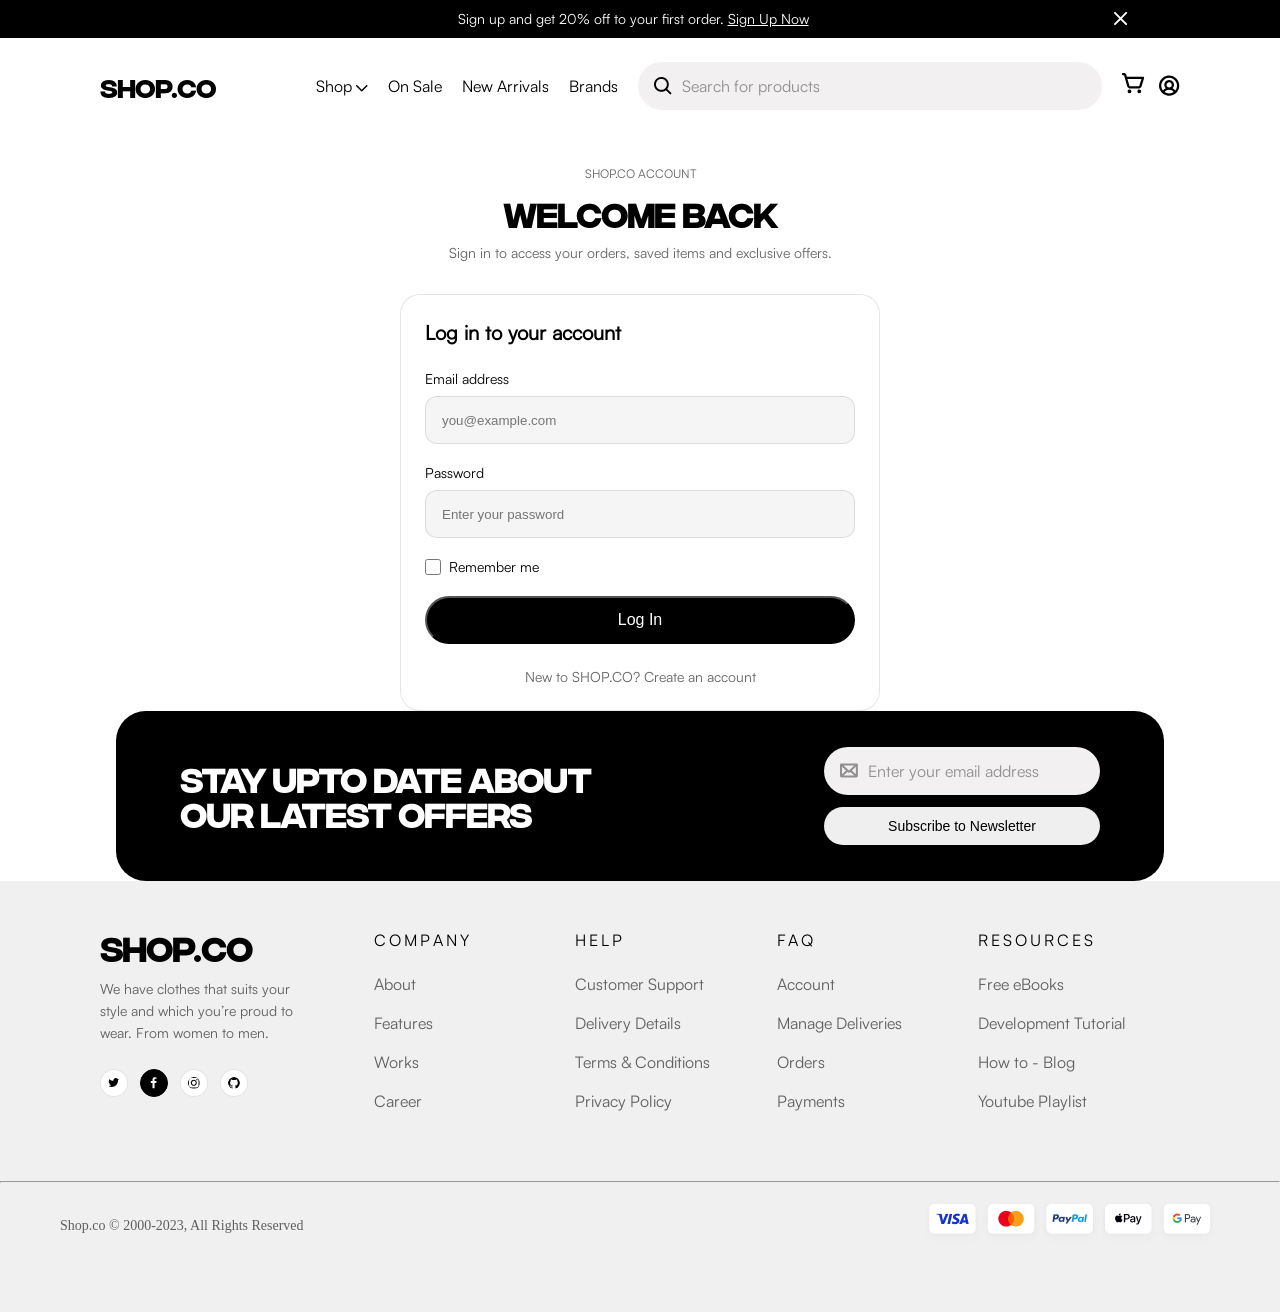
==== commit e5cdbf2d: "feat: phase 3" ====
--- a/cart.html
+++ b/cart.html
@@ -36,8 +36,10 @@
                 </div>
                 <div class="navbar__cart-profile-search">
                     <img class="navbar__search" src="./assets/icons/search.svg" alt="search-icon">
-                    <img class="navbar__cart" src="./assets/icons/cart.svg" alt="cart-icon">
-                    <img class="navbar__profile" src="./assets/icons/profile.svg" alt="profile-icon">
+                    <a href="./cart.html">
+                        <img class="navbar__cart" src="./assets/icons/cart.svg" alt="cart-icon">
+                    </a>
+                    <img id="logoutBtn" class="navbar__profile" src="./assets/icons/profile.svg" alt="profile-icon">
                 </div>
             </section>
         </nav>
@@ -61,7 +63,7 @@
                         <section class="cart-block__content">
                             <div class="cart-block__first">
                                 <h3 class="first-head">Gradient Graphic T-Shirt</h3>
-                                <img src="./assets/icons/delete.svg" alt="delete-icon">
+                                <a href=""><img src="./assets/icons/delete.svg" alt="delete-icon"></a>
                             </div>
                             <div class="cart-block__second">
                                 <h5 class="">Size: <span>Large</span></h5>
@@ -69,10 +71,10 @@
                             </div>
                             <div class="cart-block__third">
                                 <h3>$180</h3>
-                                <div>
-                                    <img src="-" alt="">
-                                    <h4>1</h4>
-                                    <img src="+" alt="">
+                                <div class="product-count">
+                                    <img class="icon" src="./assets/icons/subtract.svg" alt="subtract-icon">
+                                    <h4 class="count__variable">1</h4>
+                                    <img class="icon" src="./assets/icons/add.svg" alt="add-icon">
                                 </div>
                             </div>
                         </section>
@@ -90,10 +92,10 @@
                             </div>
                             <div class="cart-block__third">
                                 <h3>$180</h3>
-                                <div>
-                                    <img src="-" alt="">
-                                    <h4>1</h4>
-                                    <img src="+" alt="">
+                                <div class="product-count">
+                                    <img class="icon" src="./assets/icons/subtract.svg" alt="subtract-icon">
+                                    <h4 class="count__variable">1</h4>
+                                    <img class="icon" src="./assets/icons/add.svg" alt="add-icon">
                                 </div>
                             </div>
                         </section>
@@ -111,10 +113,10 @@
                             </div>
                             <div class="cart-block__third">
                                 <h3>$180</h3>
-                                <div>
-                                    <img src="-" alt="">
-                                    <h4>1</h4>
-                                    <img src="+" alt="">
+                                <div class="product-count">
+                                    <img class="icon" src="./assets/icons/subtract.svg" alt="subtract-icon">
+                                    <h4 class="count__variable">1</h4>
+                                    <img class="icon" src="./assets/icons/add.svg" alt="add-icon">
                                 </div>
                             </div>
                         </section>
@@ -145,7 +147,7 @@
                         <input class="promo-code__input" type="text" placeholder="Add promo code">
                         <button class="promo-code__button">Apply</button>
                     </div>
-                    <button class="checkout-button">Go to checkout -></button>
+                    <button class="checkout-button">Go to Checkout</button>
                 </section>
             </section>
         </section>
@@ -212,6 +214,7 @@
             </div>
         </div>
     </footer>
+    <script src="./js/pages/login.js"></script>
 </body>
 
-</html>
+</html>
--- a/css/main.css
+++ b/css/main.css
@@ -12,6 +12,12 @@
   font-family: "Satoshi";
   src: url("../../assets/fonts/Satoshi-Regular.woff2");
 }
+a {
+  text-decoration: none;
+  color: #000000;
+  cursor: pointer;
+}
+
 .header {
   font-family: "Satoshi";
 }
@@ -993,7 +999,16 @@
   gap: 1.25rem;
 }
 .main .product .product__content .product__count-cart .product-count {
+  background-color: #f0f0f0;
   width: 30%;
+  display: flex;
+  gap: 2.375rem;
+  justify-content: center;
+  align-items: center;
+  border-radius: 1.875rem;
+}
+.main .product .product__content .product__count-cart .product-count .icon {
+  width: 0.9375rem;
 }
 .main .product .product__content .product__count-cart .product-cart {
   width: 70%;
@@ -1307,6 +1322,18 @@
 }
 .main .cart .cart-section .cart-blocks .cart-block .cart-block__content {
   width: 100%;
+}
+.main .cart .cart-section .cart-blocks .cart-block .cart-block__content .product-count {
+  background-color: #f0f0f0;
+  display: flex;
+  gap: 2.375rem;
+  justify-content: center;
+  align-items: center;
+  border-radius: 1.875rem;
+  padding: 0.75rem 1.25rem;
+}
+.main .cart .cart-section .cart-blocks .cart-block .cart-block__content .product-count .icon {
+  width: 0.9375rem;
 }
 .main .cart .cart-section .cart-blocks .cart-block .cart-block__content .cart-block__first {
   width: 100%;
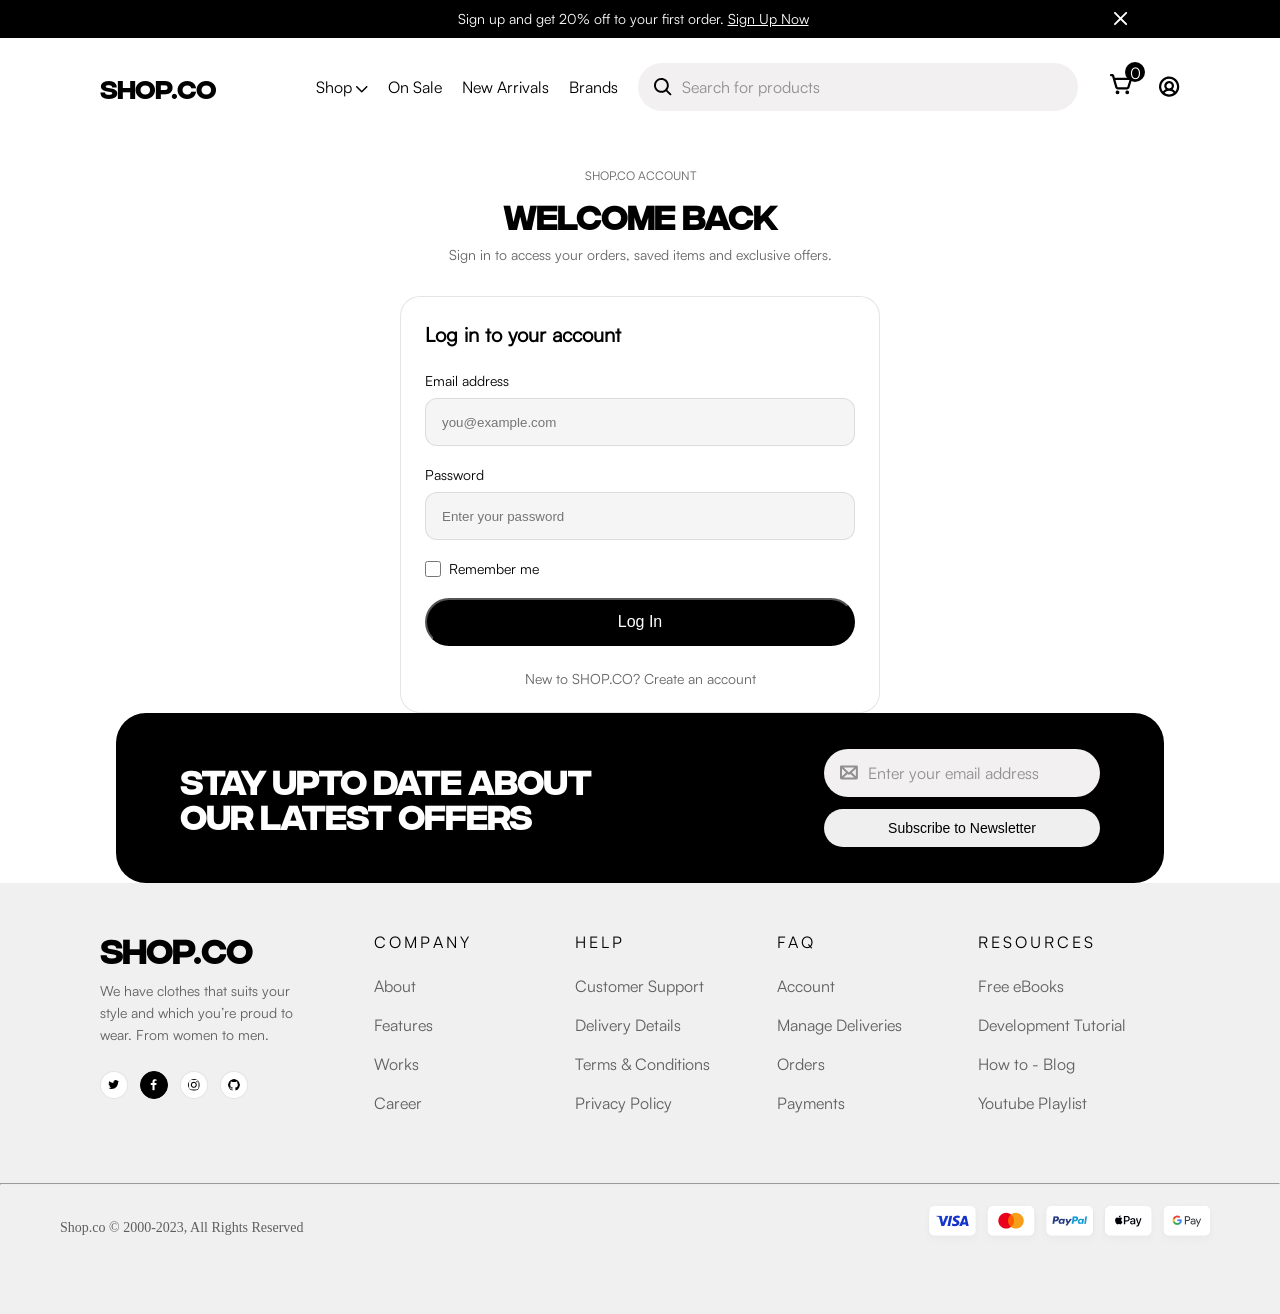
==== commit 27feb966: "feat: phase 9" ====
--- a/cart.html
+++ b/cart.html
@@ -20,7 +20,7 @@
         <nav class="navbar">
             <section class="navbar__menu-icon__logo">
                 <img class="menu-icon" src="./assets/icons/menu.svg" alt="menu-icon">
-                <h2 class="brand-name">SHOP.CO</h2>
+                <a href="index.html"><h2 class="brand-name">SHOP.CO</h2></a>
             </section>
             <section class="navbar__menu-searchbar-icons">
                 <ul class="navbar__desktop-menu">
@@ -36,8 +36,9 @@
                 </div>
                 <div class="navbar__cart-profile-search">
                     <img class="navbar__search" src="./assets/icons/search.svg" alt="search-icon">
-                    <a href="./cart.html">
+                    <a class="navbar__cart-icon-count" href="./cart.html">
                         <img class="navbar__cart" src="./assets/icons/cart.svg" alt="cart-icon">
+                        <span class="navbar__cart-count">1</span>
                     </a>
                     <img id="logoutBtn" class="navbar__profile" src="./assets/icons/profile.svg" alt="profile-icon">
                 </div>
@@ -57,96 +58,33 @@
         <section class="cart">
             <h2 class="cart__heading">YOUR CART</h2>
             <section class="cart-section">
-                <section class="cart-blocks">
-                    <section class="cart-block">
-                        <img src="./assets/images/cart1.png" alt="cart1">
-                        <section class="cart-block__content">
-                            <div class="cart-block__first">
-                                <h3 class="first-head">Gradient Graphic T-Shirt</h3>
-                                <a href=""><img src="./assets/icons/delete.svg" alt="delete-icon"></a>
-                            </div>
-                            <div class="cart-block__second">
-                                <h5 class="">Size: <span>Large</span></h5>
-                                <h5 class="">Color: <span>White</span></h5>
-                            </div>
-                            <div class="cart-block__third">
-                                <h3>$180</h3>
-                                <div class="product-count">
-                                    <img class="icon" src="./assets/icons/subtract.svg" alt="subtract-icon">
-                                    <h4 class="count__variable">1</h4>
-                                    <img class="icon" src="./assets/icons/add.svg" alt="add-icon">
-                                </div>
-                            </div>
-                        </section>
-                    </section>
-                    <section class="cart-block">
-                        <img src="./assets/images/cart1.png" alt="cart1">
-                        <section class="cart-block__content">
-                            <div class="cart-block__first">
-                                <h3 class="first-head">Gradient Graphic T-Shirt</h3>
-                                <img src="./assets/icons/delete.svg" alt="delete-icon">
-                            </div>
-                            <div class="cart-block__second">
-                                <h5 class="">Size: <span>Large</span></h5>
-                                <h5 class="">Color: <span>White</span></h5>
-                            </div>
-                            <div class="cart-block__third">
-                                <h3>$180</h3>
-                                <div class="product-count">
-                                    <img class="icon" src="./assets/icons/subtract.svg" alt="subtract-icon">
-                                    <h4 class="count__variable">1</h4>
-                                    <img class="icon" src="./assets/icons/add.svg" alt="add-icon">
-                                </div>
-                            </div>
-                        </section>
-                    </section>
-                    <section class="cart-block">
-                        <img src="./assets/images/cart1.png" alt="cart1">
-                        <section class="cart-block__content">
-                            <div class="cart-block__first">
-                                <h3 class="first-head">Gradient Graphic T-Shirt</h3>
-                                <img src="./assets/icons/delete.svg" alt="delete-icon">
-                            </div>
-                            <div class="cart-block__second">
-                                <h5 class="">Size: <span>Large</span></h5>
-                                <h5 class="">Color: <span>White</span></h5>
-                            </div>
-                            <div class="cart-block__third">
-                                <h3>$180</h3>
-                                <div class="product-count">
-                                    <img class="icon" src="./assets/icons/subtract.svg" alt="subtract-icon">
-                                    <h4 class="count__variable">1</h4>
-                                    <img class="icon" src="./assets/icons/add.svg" alt="add-icon">
-                                </div>
-                            </div>
-                        </section>
-                    </section>
-                </section>
+                <section class="cart-blocks"></section>
                 <section class="cart-block__order">
                     <h4 class="cart-order__heading">Order Summary</h4>
                     <div class="order-pricings">
                         <div class="order-sequence">
                             <h4 class="order-sequence__label">Subtotal</h4>
-                            <h4 class="order-sequence__value">$565</h4>
+                            <h4 class="order-sequence__value order-sequence__value--subtotal">$0</h4>
                         </div>
                         <div class="order-sequence">
-                            <h4 class="order-sequence__label">Discount (-20%)</h4>
-                            <h4 class="order-sequence__value order-sequence__value--discount">-$113</h4>
+                            <h4 class="order-sequence__label order-sequence__label--discount">Discount</h4>
+                            <h4 class="order-sequence__value order-sequence__value--discount">-$0</h4>
                         </div>
                         <div class="order-sequence">
                             <h4 class="order-sequence__label">Delivery Fee</h4>
-                            <h4 class="order-sequence__value">$15</h4>
+                            <h4 class="order-sequence__value order-sequence__value--delivery">$0</h4>
                         </div>
                     </div>
                     <hr class="order-divider">
                     <div class="order-total">
                         <h4 class="order-total__label">Total</h4>
-                        <h4 class="order-total__value">$467</h4>
+                        <h4 class="order-total__value">$0</h4>
                     </div>
                     <div class="promo-code">
                         <input class="promo-code__input" type="text" placeholder="Add promo code">
                         <button class="promo-code__button">Apply</button>
                     </div>
+                    <p class="promo-code__error" hidden></p>
                     <button class="checkout-button">Go to Checkout</button>
                 </section>
             </section>
@@ -214,7 +152,10 @@
             </div>
         </div>
     </footer>
+    <script src="./js/data.js"></script>
+    <script src="./js/components/header.js"></script>
     <script src="./js/pages/login.js"></script>
+    <script src="./js/pages/cart.js"></script>
 </body>
 
-</html>+</html>
--- a/css/main.css
+++ b/css/main.css
@@ -6,11 +6,11 @@
 
 @font-face {
   font-family: "Integral CF";
-  src: url("../../assets/fonts/Fontspring-DEMO-integralcf-regular.otf");
+  src: url("../assets/fonts/Fontspring-DEMO-integralcf-regular.otf");
 }
 @font-face {
   font-family: "Satoshi";
-  src: url("../../assets/fonts/Satoshi-Regular.woff2");
+  src: url("../assets/fonts/Satoshi-Regular.woff2");
 }
 a {
   text-decoration: none;
@@ -19,6 +19,9 @@
 }
 
 .header {
+  position: sticky;
+  top: 0;
+  z-index: 100;
   font-family: "Satoshi";
 }
 .header .top-banner {
@@ -48,6 +51,7 @@
   justify-content: space-between;
   align-items: center;
   padding: 1.25rem 1rem;
+  background-color: #ffffff;
 }
 .header .navbar .brand-name {
   font-family: "Integral CF";
@@ -57,8 +61,8 @@
 .header .navbar .navbar__menu-icon__logo {
   display: flex;
   flex-direction: row;
-  justify-content: center;
-  align-items: center;
+  justify-content: normal;
+  align-items: normal;
   flex-wrap: nowrap;
   gap: 1rem;
 }
@@ -66,6 +70,21 @@
   display: flex;
   gap: 0.875rem;
   cursor: pointer;
+}
+.header .navbar .navbar__cart-profile-search .navbar__cart-icon-count {
+  position: relative;
+  padding: 0.75rem;
+}
+.header .navbar .navbar__cart-profile-search .navbar__cart-icon-count .navbar__cart-count {
+  position: absolute;
+  top: 0;
+  right: 0;
+  background-color: #000000;
+  color: #ffffff;
+  border-radius: 1.875rem;
+  width: 1.25rem;
+  height: 1.25rem;
+  text-align: center;
 }
 .header .navbar .navbar__desktop-menu,
 .header .navbar .navbar__search-bar {
@@ -106,8 +125,8 @@
   .header .navbar .navbar__menu-searchbar-icons .navbar__desktop-menu {
     display: flex;
     flex-direction: row;
-    justify-content: center;
-    align-items: center;
+    justify-content: normal;
+    align-items: normal;
     flex-wrap: nowrap;
     list-style: none;
     gap: 1.25rem;
@@ -332,18 +351,30 @@
 .main .hero .hero__content .hero__blocks .vertical-line--1 {
   width: 0.0625rem;
   height: 3.25rem;
-  background: rgba(0, 0, 0, 0.1);
+  background: rgba(0, 0, 0, 0.1019607843);
 }
 .main .hero .hero__content .hero__blocks .vertical-line--2 {
   width: 0.0625rem;
   height: 3.25rem;
-  background: rgba(0, 0, 0, 0.1);
+  background: rgba(0, 0, 0, 0.1019607843);
   display: none;
 }
 .main .hero .hero__image {
   width: 100%;
-}
-.main .hero .hero__image img {
+  position: relative;
+}
+.main .hero .hero__image .hero__sparkle--0 {
+  position: absolute;
+  top: 12.8125rem;
+  left: 0.9375rem;
+  width: 3.125rem;
+}
+.main .hero .hero__image .hero__sparkle--1 {
+  position: absolute;
+  top: 4.375rem;
+  right: 1.875rem;
+}
+.main .hero .hero__image .hero__image-img {
   display: block;
   width: 100%;
   height: auto;
@@ -356,10 +387,11 @@
   flex-wrap: wrap;
   justify-content: center;
   align-items: center;
+  align-content: center;
   gap: 0.875rem;
 }
 .main .brand-strip .brand {
-  height: 2rem;
+  height: 1.75rem;
 }
 .main .new-arrivals {
   font-family: "Satoshi";
@@ -392,7 +424,7 @@
 }
 .main .new-arrivals .new-arrivals__blocks .product-card .new-arrivals__rating {
   display: flex;
-  gap: 0.6875rem;
+  gap: 0.3125rem;
   align-items: center;
 }
 .main .new-arrivals .new-arrivals__blocks .product-card .new-arrivals__rating .rating-h2 {
@@ -410,6 +442,7 @@
   align-items: center;
 }
 .main .new-arrivals .new-arrivals__blocks .product-card .new-arrivals__pricing .new-arrivals__price {
+  padding: 0.5rem 0;
   font-size: 1.25rem;
   font-weight: 700;
 }
@@ -461,7 +494,7 @@
 }
 .main .top-selling .top-selling__blocks .topselling-card .top-selling__rating {
   display: flex;
-  gap: 0.6875rem;
+  gap: 0.3125rem;
   align-items: center;
 }
 .main .top-selling .top-selling__blocks .topselling-card .top-selling__rating .rating-h2 {
@@ -474,6 +507,7 @@
   opacity: 0.6;
 }
 .main .top-selling .top-selling__blocks .topselling-card .top-selling__pricing {
+  padding: 0.25rem 0;
   display: flex;
   gap: 0.3125rem;
   align-items: center;
@@ -715,10 +749,10 @@
     padding: 0.5rem 2rem;
   }
   .main .new-arrivals .new-arrivals__blocks {
-    flex: 1 1 13.75rem;
+    flex: 1 1;
   }
   .main .top-selling .top-selling__blocks {
-    flex: 1 1 13.75rem;
+    flex: 1 1;
   }
 }
 @media (min-width: 1200px) {
@@ -750,7 +784,7 @@
     gap: 6.625rem;
   }
   .main .brand-strip .brand {
-    height: 1.5rem;
+    height: 2rem;
   }
   .main .new-arrivals {
     padding: 4.5rem 6.25rem 4rem;
@@ -766,12 +800,15 @@
     gap: 2rem;
   }
   .main .new-arrivals .new-arrivals__blocks .product-card {
-    flex: 1 1 13.75rem;
+    flex: 1 1;
   }
   .main .new-arrivals .new-arrivals__blocks .product-card .new-arrivals__product-name {
     font-weight: 700;
     font-size: 1.25rem;
     padding: 1rem 0 0.5rem 0;
+  }
+  .main .new-arrivals .new-arrivals__blocks .product-card .new-arrivals__rating .rating-h2 {
+    font-size: 0.875rem;
   }
   .main .top-selling {
     padding: 4.5rem 6.25rem 4rem;
@@ -787,12 +824,18 @@
     gap: 2rem;
   }
   .main .top-selling .top-selling__blocks .topselling-card {
-    flex: 1 1 13.75rem;
+    flex: 1 1;
   }
   .main .top-selling .top-selling__blocks .topselling-card .top-selling__product-name {
     font-weight: 700;
     font-size: 1.25rem;
     padding: 1rem 0 0.5rem 0;
+  }
+  .main .top-selling .top-selling__blocks .topselling-card .top-selling__pricing {
+    padding: 0.5rem 0;
+  }
+  .main .top-selling .top-selling__blocks .topselling-card .top-selling__rating .rating-h2 {
+    font-size: 0.875rem;
   }
   .main .browseby-style {
     max-width: 77.5rem;
@@ -1000,15 +1043,16 @@
 }
 .main .product .product__content .product__count-cart .product-count {
   background-color: #f0f0f0;
-  width: 30%;
-  display: flex;
-  gap: 2.375rem;
+  width: 35%;
+  display: flex;
+  gap: 1.875rem;
   justify-content: center;
   align-items: center;
   border-radius: 1.875rem;
 }
 .main .product .product__content .product__count-cart .product-count .icon {
-  width: 0.9375rem;
+  cursor: pointer;
+  width: 1.0625rem;
 }
 .main .product .product__content .product__count-cart .product-cart {
   width: 70%;
@@ -1016,6 +1060,7 @@
   outline: none;
   border: none;
   border-radius: 1.875rem;
+  cursor: pointer;
 }
 .main .recommendation {
   font-family: "Satoshi";
@@ -1048,7 +1093,7 @@
 }
 .main .recommendation .recommendation__blocks .recommendation-card .recommendation__rating {
   display: flex;
-  gap: 0.6875rem;
+  gap: 0.3125rem;
   align-items: center;
 }
 .main .recommendation .recommendation__blocks .recommendation-card .recommendation__rating .rating-h2 {
@@ -1061,6 +1106,7 @@
   opacity: 0.6;
 }
 .main .recommendation .recommendation__blocks .recommendation-card .recommendation__pricing {
+  padding: 0.25rem 0;
   display: flex;
   gap: 0.3125rem;
   align-items: center;
@@ -1136,7 +1182,7 @@
 
 @media (min-width: 768px) {
   .main .recommendation .recommendation__blocks {
-    flex: 1 1 13.75rem;
+    flex: 1 1;
   }
 }
 @media (min-width: 1200px) {
@@ -1168,8 +1214,11 @@
     letter-spacing: 0%;
     vertical-align: middle;
   }
+  .main .product .product__content .product__count-cart .product-count {
+    gap: 2.375rem;
+  }
   .main .recommendation {
-    padding: 4.5rem 0 4rem;
+    padding: 4.5rem 6.25rem 4rem;
   }
   .main .recommendation .recommendation__heading {
     font-size: 3rem;
@@ -1179,15 +1228,21 @@
     flex-wrap: wrap;
     overflow-x: visible;
     gap: 2rem;
-    padding: 0 6.25rem;
+    padding-bottom: 0;
   }
   .main .recommendation .recommendation__blocks .recommendation-card {
-    flex: 1 1 13.75rem;
+    flex: 1 1;
   }
   .main .recommendation .recommendation__blocks .recommendation-card .recommendation__product-name {
     font-weight: 700;
     font-size: 1.25rem;
     padding: 1rem 0 0.5rem 0;
+  }
+  .main .recommendation .recommendation__blocks .recommendation-card .recommendation__pricing {
+    padding: 0.5rem 0;
+  }
+  .main .recommendation .recommendation__blocks .recommendation-card .recommendation__rating .rating-h2 {
+    font-size: 0.875rem;
   }
   .main .all-reviews .all-reviews__nav {
     padding: 2.25rem 6.25rem 1.5rem;
@@ -1334,9 +1389,15 @@
 }
 .main .cart .cart-section .cart-blocks .cart-block .cart-block__content .product-count .icon {
   width: 0.9375rem;
+  cursor: pointer;
 }
 .main .cart .cart-section .cart-blocks .cart-block .cart-block__content .cart-block__first {
   width: 100%;
+}
+.main .cart .cart-section .cart-blocks .cart-block .cart-block__content .cart-block__first .delete-icon {
+  cursor: pointer;
+}
+.main .cart .cart-section .cart-blocks .cart-block .cart-block__content .cart-block__first {
   display: flex;
   justify-content: space-between;
   gap: 10px;
@@ -1401,6 +1462,7 @@
   display: flex;
   gap: 0.75rem;
   margin-top: 1.5rem;
+  padding-bottom: 1.25rem;
 }
 .main .cart .cart-section .cart-block__order .promo-code .promo-code__input {
   width: 100%;
